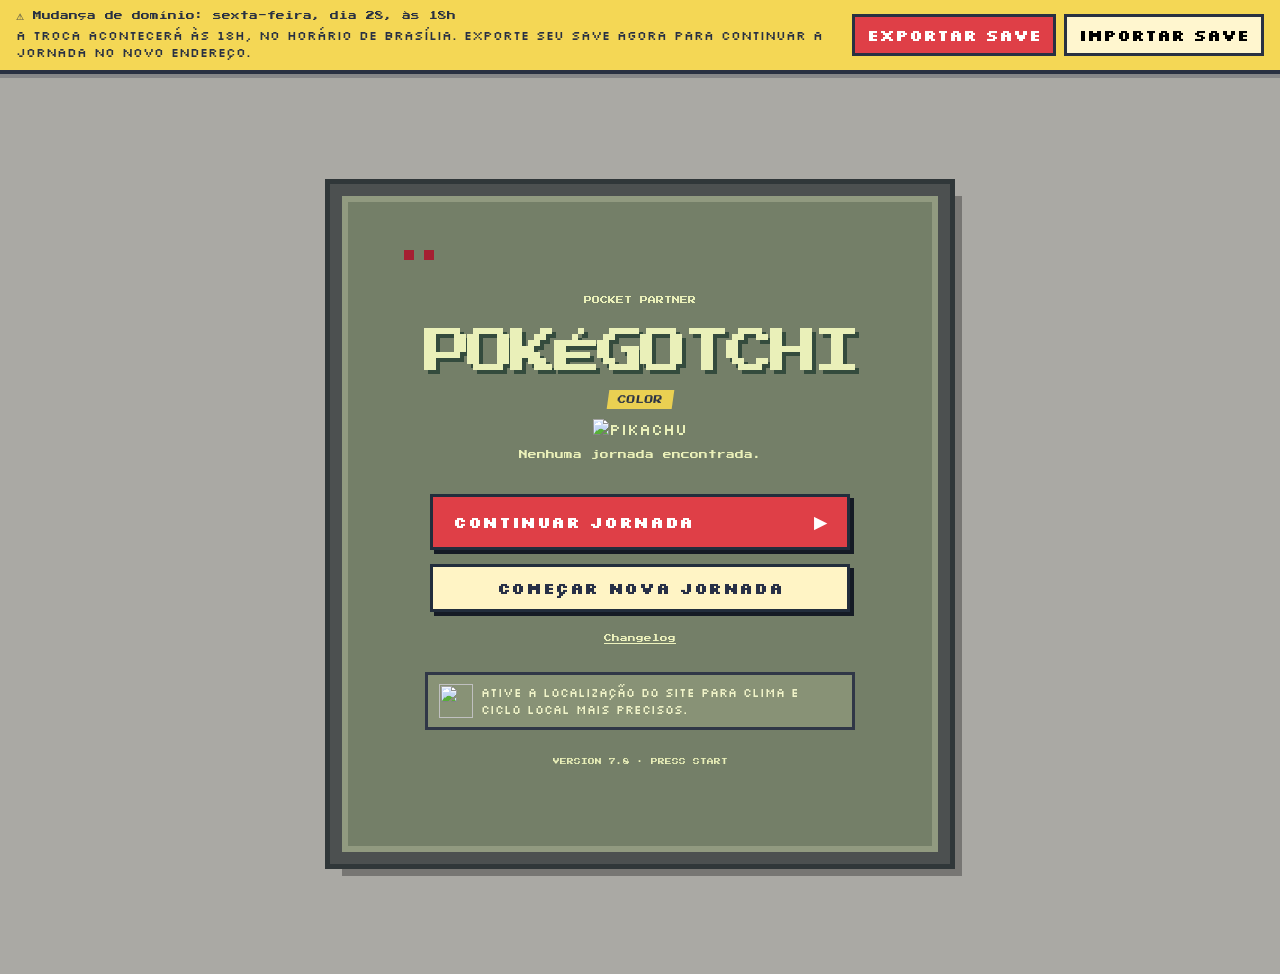
==== index.html @ 1f79f492 "fix: preservar formas regionais no breeding" ====
<!doctype html>
<html lang="pt-BR">
<head>
  <meta charset="UTF-8">
  <meta name="viewport" content="width=device-width, initial-scale=1.0">
  <meta name="theme-color" content="#ef5350">
  <meta name="description" content="Um bichinho virtual Pokémon com cuidados, batalhas, capturas e minigames.">
  <title>Pokégotchi — Seu Pokémon, sua aventura</title>
  <link rel="icon" href="favicon.png?v=6.0" type="image/png">
  <link rel="preconnect" href="https://raw.githubusercontent.com">
  <link rel="stylesheet" href="css/styles.css">
  <link rel="stylesheet" href="css/retro.css?v=7.6">
</head>
<body>
  <div id="toast" class="toast" role="status" aria-live="polite"></div>
  <aside id="save-migration-warning" class="save-migration-warning" role="alert">
    <div><strong>⚠ Mudança de domínio: sexta-feira, dia 28, às 18h</strong><span>A troca acontecerá às 18h, no horário de Brasília. Exporte seu save agora para continuar a jornada no novo endereço.</span></div>
    <div class="save-migration-actions"><button id="export-save">Exportar save</button><button id="import-save">Importar save</button></div>
    <input id="import-save-file" type="file" accept=".json,application/json" hidden>
  </aside>
  <div id="app">
    <section id="title-screen" class="title-screen">
      <div class="title-console">
        <div class="power-lights"><i></i><i></i></div>
        <div class="title-logo"><small>POCKET PARTNER</small><h1>POKÉGOTCHI</h1><span>COLOR</span></div>
        <img class="title-pokemon" src="https://raw.githubusercontent.com/PokeAPI/sprites/master/sprites/pokemon/versions/generation-v/black-white/animated/25.gif" alt="Pikachu">
        <p id="save-summary">Nenhuma jornada encontrada.</p>
        <div class="title-actions">
          <button id="continue-button" class="primary-button">Continuar jornada <span>▶</span></button>
          <button id="new-game-button" class="secondary-button">Começar nova jornada</button>
          <button id="changelog-button" class="title-link-button">Changelog</button>
        </div>
        <div class="location-notice"><img src="https://raw.githubusercontent.com/PokeAPI/sprites/master/sprites/items/town-map.png" alt=""> Ative a localização do site para clima e ciclo local mais precisos.</div>
        <small class="title-version">VERSION 7.8 · PRESS START</small>
      </div>
    </section>
    <section id="starter-screen" class="starter-screen hidden">
      <div class="starter-copy">
        <span class="eyebrow">POKÉGOTCHI VERSION 2.0</span>
        <h1>Uma nova aventura<br>vai começar!</h1>
        <p>Cuide, treine, explore e construa uma história que continua mesmo quando você sai.</p>
      </div>
      <div class="starter-panel">
        <div class="panel-heading"><div><small>PASSO 01</small><h2>Escolha seu Pokémon</h2></div><span id="starter-count">1 / 11</span></div>
        <div id="starter-grid" class="starter-grid"></div>
        <label class="name-field">Qual é o seu nome?<input id="trainer-name-input" maxlength="16" placeholder="Nome do treinador"></label>
        <label class="name-field">Como vamos chamar seu parceiro?<input id="nickname-input" maxlength="14" placeholder="Nome do parceiro"></label>
        <button id="start-button" class="primary-button" disabled>Começar nossa jornada <span>→</span></button>
      </div>
    </section>

    <main id="game-screen" class="game-screen hidden">
      <header class="topbar">
        <a class="brand" href="#home" aria-label="Pokégotchi"><span class="brand-ball"></span><strong>POKÉGOTCHI</strong><small>COLOR</small></a>
        <div class="top-resources"><span><img class="tiny-item" src="https://raw.githubusercontent.com/PokeAPI/sprites/master/sprites/items/coin-case.png" alt="PokéCoins"> <b id="coins-value">0</b></span><span><img class="tiny-item" src="https://raw.githubusercontent.com/PokeAPI/sprites/master/sprites/items/poke-ball.png" alt="Pokébolas"> <b id="balls-value">0</b></span><button id="help-button" class="icon-button" aria-label="Ajuda">?</button><button id="settings-button" class="icon-button" aria-label="Configurações">OPT</button></div>
      </header>
      <div class="layout">
        <nav class="sidebar" aria-label="Principal">
          <section class="nav-group" aria-label="Cuidados"><b>Cuidados</b><div>
            <button class="nav-item active" data-view="home"><span class="nav-sprite"></span><em>Casa</em></button>
            <button class="nav-item" data-view="rooms"><span class="nav-sprite"></span><em>Quartos</em></button>
            <button class="nav-item" data-view="furniture"><span class="nav-sprite"></span><em>Móveis</em></button>
            <button class="nav-item" data-view="inventory"><span class="nav-sprite"></span><em>Mochila</em></button>
            <button class="nav-item" data-view="yard"><span class="nav-sprite"></span><em>Quintal</em><i id="spawn-dot"></i></button>
            <button class="nav-item" data-view="breeding"><span class="nav-sprite"></span><em>Breeding</em></button>
          </div></section>
          <section class="nav-group" aria-label="Atividades"><b>Atividades</b><div>
            <button class="nav-item" data-view="battle"><span class="nav-sprite"></span><em>Batalhar</em></button>
            <button class="nav-item" data-view="games"><span class="nav-sprite"></span><em>Jogos</em></button>
            <button class="nav-item" data-view="events"><span class="nav-sprite"></span><em>Eventos</em><i id="event-dot"></i></button>
            <button class="nav-item" data-view="missions"><span class="nav-sprite"></span><em>Missões</em></button>
          </div></section>
          <section class="nav-group" aria-label="Serviços"><b>Serviços</b><div>
            <button class="nav-item" data-view="shop"><span class="nav-sprite"></span><em>PokéMart</em></button>
            <button class="nav-item" data-view="codes"><span class="nav-sprite"></span><em>Códigos</em></button>
          </div></section>
          <section class="nav-group" aria-label="Treinador"><b>Treinador</b><div>
            <button class="nav-item" data-view="status"><span class="nav-sprite"></span><em>IV Status</em></button>
            <button class="nav-item" data-view="dex"><span class="nav-sprite"></span><em>Pokédex</em></button>
            <button class="nav-item" data-view="profile"><span class="nav-sprite"></span><em>Perfil</em></button>
          </div></section>
        </nav>
        <section id="view-container" class="view-container"></section>
      </div>
    </main>
  </div>

  <dialog id="modal" class="modal"><button id="modal-close" class="modal-close" aria-label="Fechar">×</button><div id="modal-content"></div></dialog>
  <script type="module" src="js/app.js?v=7.8"></script>
</body>
</html>
---- css/styles.css ----
@import url('https://fonts.googleapis.com/css2?family=DM+Sans:wght@400;500;600;700;800&family=Fredoka:wght@600;700&display=swap');
:root{--red:#ef5350;--red-dark:#d83d42;--navy:#17243b;--ink:#25334a;--muted:#728096;--cream:#fffaf0;--card:#fff;--line:#e7e9ed;--yellow:#ffc84a;--green:#55b985;--blue:#5b95db;--shadow:0 18px 50px rgba(32,44,62,.11)}*{box-sizing:border-box}body{margin:0;color:var(--ink);font-family:'DM Sans',sans-serif;background:#f3f1ec;min-height:100vh}button,input{font:inherit}button{cursor:pointer}.hidden{display:none!important}.toast{position:fixed;left:50%;top:20px;transform:translate(-50%,-80px);z-index:99;background:var(--navy);color:white;padding:12px 20px;border-radius:12px;box-shadow:var(--shadow);transition:.25s}.toast.show{transform:translate(-50%,0)}
.starter-screen{min-height:100vh;display:grid;grid-template-columns:.75fr 1.25fr;background:radial-gradient(circle at 18% 18%,#fff3ce 0 12%,transparent 13%),linear-gradient(135deg,#ef5350 0 42%,#f8f5ee 42%)}.starter-copy{color:#fff;padding:9vw 5vw;align-self:center}.eyebrow{font-weight:800;font-size:.72rem;letter-spacing:.14em}.starter-copy h1{font:700 clamp(2.6rem,5vw,5.8rem)/.92 Fredoka;margin:28px 0}.starter-copy p{font-size:1.1rem;max-width:420px;line-height:1.6}.starter-panel{margin:auto;padding:44px;width:min(820px,88%);background:rgba(255,255,255,.94);border-radius:30px;box-shadow:var(--shadow)}.panel-heading{display:flex;justify-content:space-between;align-items:flex-end}.panel-heading small{color:var(--red);font-weight:800}.panel-heading h2{font:700 1.8rem Fredoka;margin:5px 0 20px}.panel-heading span{color:var(--muted)}.starter-grid{display:grid;grid-template-columns:repeat(4,1fr);gap:12px;max-height:410px;overflow:auto;padding:4px}.starter-card{border:2px solid transparent;background:#f6f4ef;border-radius:16px;padding:12px 5px 8px;color:var(--ink);transition:.18s}.starter-card:hover{transform:translateY(-3px)}.starter-card.selected{border-color:var(--red);background:#fff3f0}.starter-card img{width:84px;height:84px;image-rendering:pixelated}.starter-card b{display:block;font-size:.78rem}.name-field{display:block;margin:20px 0 12px;font-size:.8rem;font-weight:800}.name-field input{display:block;width:100%;margin-top:7px;padding:13px;border:1px solid var(--line);border-radius:10px;outline:none}.name-field input:focus{border-color:var(--red)}.primary-button{border:0;border-radius:12px;background:var(--red);color:#fff;padding:15px 20px;font-weight:800;width:100%;display:flex;justify-content:space-between}.primary-button:disabled{opacity:.45;cursor:not-allowed}
.topbar{height:72px;background:white;border-bottom:1px solid var(--line);display:flex;align-items:center;justify-content:space-between;padding:0 26px;position:sticky;top:0;z-index:10}.brand{display:flex;align-items:center;gap:11px;color:var(--navy);text-decoration:none;letter-spacing:.06em}.brand-ball{width:27px;height:27px;border:7px solid var(--red);border-radius:50%;position:relative}.brand-ball:after{content:'';position:absolute;inset:3px;background:var(--navy);border-radius:50%}.top-resources{display:flex;align-items:center;gap:20px}.top-resources span{background:#f5f4ef;padding:8px 12px;border-radius:10px}.top-resources span:first-child{color:#d39100}.icon-button{border:0;background:transparent;font-size:1.1rem}.layout{display:grid;grid-template-columns:92px 1fr;min-height:calc(100vh - 72px)}.sidebar{background:var(--navy);padding:18px 12px;display:flex;flex-direction:column;gap:7px}.nav-item{position:relative;border:0;border-radius:13px;background:transparent;color:#9aa7ba;padding:10px 4px;display:flex;flex-direction:column;align-items:center;gap:4px}.nav-item span{font-size:1.25rem}.nav-item em{font-style:normal;font-size:.66rem;font-weight:700}.nav-item.active{background:rgba(255,255,255,.12);color:white}.nav-item i{position:absolute;width:8px;height:8px;background:var(--red);border-radius:50%;top:8px;right:17px;display:none}.nav-item i.show{display:block}.view-container{padding:32px;max-width:1420px;width:100%;margin:auto}.view-title{display:flex;align-items:end;justify-content:space-between;margin-bottom:22px}.view-title h1{font:700 2rem Fredoka;margin:0}.view-title p{margin:5px 0;color:var(--muted)}
.home-grid{display:grid;grid-template-columns:minmax(420px,1.3fr) minmax(300px,.7fr);gap:22px}.room{min-height:540px;border-radius:28px;position:relative;overflow:hidden;background:linear-gradient(#b9dded 0 63%,#ddbd88 63%);box-shadow:var(--shadow)}.room.night{background:linear-gradient(#23395d 0 63%,#7e6c62 63%)}.room:before{content:'';position:absolute;left:0;right:0;top:63%;height:4px;background:#b99462}.window{position:absolute;right:42px;top:42px;width:150px;height:120px;border:12px solid #fff;border-radius:75px 75px 8px 8px;background:linear-gradient(#72b7e4,#e7f5ff)}.night .window{background:linear-gradient(#132b51,#7b89ad)}.weather-badge{position:absolute;top:18px;left:18px;background:rgba(255,255,255,.86);padding:9px 13px;border-radius:12px;font-size:.78rem;font-weight:700}.pet-stage{position:absolute;inset:24% 10% 16%;display:flex;justify-content:center;align-items:center;flex-direction:column}.pet-sprite{width:230px;height:230px;object-fit:contain;image-rendering:pixelated;filter:drop-shadow(0 18px 9px rgba(25,40,45,.18));animation:bob 2.6s ease-in-out infinite}.pet-shadow{width:160px;height:25px;border-radius:50%;background:rgba(48,52,48,.18);margin-top:-25px}.pet-bubble{position:absolute;top:5%;background:#fff;padding:10px 15px;border-radius:14px;box-shadow:var(--shadow);font-size:.84rem}.room-actions{position:absolute;bottom:18px;left:18px;right:18px;display:grid;grid-template-columns:repeat(4,1fr);gap:8px}.action-button{border:0;background:rgba(255,255,255,.9);border-radius:13px;padding:10px 5px;font-size:.72rem;font-weight:700;color:var(--ink)}.action-button span{display:block;font-size:1.2rem;margin-bottom:3px}.side-stack{display:flex;flex-direction:column;gap:18px}.profile-card,.panel,.game-card,.shop-card,.battle-card{background:var(--card);border:1px solid var(--line);border-radius:20px;padding:20px;box-shadow:0 8px 25px rgba(32,44,62,.05)}.pet-id{display:flex;align-items:center;justify-content:space-between}.pet-id h2{font:700 1.5rem Fredoka;margin:0}.level-pill{background:#ffe8e5;color:var(--red-dark);border-radius:20px;padding:7px 11px;font-weight:800;font-size:.75rem}.xp-track,.stat-track{height:8px;background:#edf0f2;border-radius:10px;overflow:hidden}.xp-fill,.stat-fill{height:100%;background:var(--red);border-radius:10px;transition:.4s}.stats{display:grid;gap:13px;margin-top:18px}.stat-row{display:grid;grid-template-columns:25px 78px 1fr 28px;align-items:center;font-size:.72rem;gap:6px}.stat-row b{text-align:right}.daily-note{background:var(--navy);color:#fff;border-radius:20px;padding:20px}.daily-note h3{margin:0 0 8px;font:700 1.2rem Fredoka}.daily-note p{font-size:.8rem;color:#bdc7d5}.daily-note button{border:0;background:var(--yellow);padding:9px 13px;border-radius:9px;font-weight:800}.cards-grid{display:grid;grid-template-columns:repeat(3,1fr);gap:18px}.game-card{min-height:230px;display:flex;flex-direction:column}.game-icon{font-size:2rem;width:58px;height:58px;border-radius:16px;background:#fff2d5;display:grid;place-items:center}.game-card h3{margin:16px 0 7px}.game-card p{color:var(--muted);font-size:.85rem;line-height:1.5;flex:1}.secondary-button{border:0;border-radius:10px;background:var(--navy);color:white;padding:11px 15px;font-weight:700}.yard-scene{background:linear-gradient(#b5dff2 0 55%,#77bc66 55%);border-radius:26px;min-height:430px;position:relative;overflow:hidden;padding:22px}.wild-card{position:absolute;inset:80px 20px 20px;display:flex;align-items:center;justify-content:center;flex-direction:column}.wild-card img{width:210px;height:210px;image-rendering:pixelated}.capture-ring{border:4px dashed rgba(255,255,255,.8);width:260px;height:260px;position:absolute;border-radius:50%;animation:spin 8s linear infinite}.shop-layout{display:grid;grid-template-columns:1fr 280px;gap:20px}.shop-grid{display:grid;grid-template-columns:repeat(3,1fr);gap:14px}.shop-card h3{margin:8px 0}.shop-card p{font-size:.75rem;color:var(--muted);min-height:35px}.shop-card .price{display:flex;justify-content:space-between;align-items:center}.shop-card button{border:0;background:#ffe8e5;color:var(--red-dark);border-radius:8px;padding:8px 10px;font-weight:800}.inventory-list{display:grid;gap:8px}.inventory-item{display:flex;justify-content:space-between;padding:9px;background:#f5f4ef;border-radius:9px;font-size:.78rem}.dex-grid{display:grid;grid-template-columns:repeat(5,1fr);gap:12px}.dex-card{text-align:center;background:#fff;border:1px solid var(--line);border-radius:16px;padding:11px}.dex-card img{width:90px;height:90px;image-rendering:pixelated}.dex-card.unknown img{filter:brightness(0);opacity:.17}.dex-card b{display:block;font-size:.75rem}.battle-arena{min-height:380px;background:linear-gradient(#cde5ef 0 60%,#93bc7c 60%);border-radius:24px;display:grid;grid-template-columns:1fr 1fr;align-items:center;text-align:center}.fighter img{width:180px;height:180px;image-rendering:pixelated}.hp{width:180px;margin:auto}.hp .stat-track{background:#fff}.hp .stat-fill{background:var(--green)}.battle-log{background:#fff;border-radius:15px;padding:14px;margin-top:15px;min-height:70px}.modal{border:0;border-radius:22px;padding:30px;max-width:min(680px,92vw);width:100%;box-shadow:var(--shadow)}.modal::backdrop{background:rgba(20,31,48,.68);backdrop-filter:blur(4px)}.modal-close{position:absolute;right:12px;top:8px;border:0;background:none;font-size:1.7rem}.game-area{text-align:center}.game-board{position:relative;height:340px;background:#eef7e8;border-radius:15px;overflow:hidden;margin:15px 0}.falling{position:absolute;font-size:2.3rem;user-select:none}.basket{position:absolute;bottom:8px;font-size:3rem}.memory-grid{display:grid;grid-template-columns:repeat(4,1fr);gap:8px}.memory-card{height:84px;border:0;border-radius:10px;background:var(--navy);font-size:0}.memory-card.flipped{background:#f4f1e8;font-size:2rem}.timing-track{height:38px;background:#e9ebef;border-radius:12px;position:relative;margin:40px 0}.sweet-zone{position:absolute;left:42%;width:16%;height:100%;background:#8cdb9c}.timing-marker{position:absolute;width:12px;height:52px;top:-7px;background:var(--red);border-radius:8px}.settings-list{display:grid;gap:12px}.danger-button{border:1px solid var(--red);color:var(--red);background:white;padding:10px;border-radius:10px}@keyframes bob{50%{transform:translateY(-9px)}}@keyframes spin{to{transform:rotate(360deg)}}
@media(max-width:900px){.starter-screen{display:block;background:linear-gradient(#ef5350 0 230px,#f8f5ee 230px)}.starter-copy{padding:45px 25px 20px}.starter-copy h1{font-size:2.8rem;margin:15px 0}.starter-copy p{display:none}.starter-panel{margin:10px auto 30px;padding:25px;width:92%}.starter-grid{grid-template-columns:repeat(3,1fr)}.layout{grid-template-columns:1fr}.sidebar{position:fixed;z-index:20;bottom:0;left:0;right:0;flex-direction:row;justify-content:space-around;padding:7px;background:var(--navy)}.nav-item{width:16%;padding:7px 2px}.view-container{padding:20px 16px 90px}.home-grid,.shop-layout{grid-template-columns:1fr}.room{min-height:480px}.cards-grid,.shop-grid{grid-template-columns:1fr}.dex-grid{grid-template-columns:repeat(3,1fr)}}@media(max-width:500px){.topbar{padding:0 15px}.top-resources{gap:7px}.top-resources span{padding:6px 8px}.starter-card img{width:65px;height:65px}.home-grid{display:block}.side-stack{margin-top:16px}.room-actions{grid-template-columns:repeat(2,1fr)}.dex-grid{grid-template-columns:repeat(2,1fr)}.battle-arena{min-height:480px;grid-template-columns:1fr}.fighter img{width:130px;height:130px}}
---- css/retro.css ----
@import url('https://fonts.googleapis.com/css2?family=Press+Start+2P&family=Silkscreen:wght@400;700&display=swap');
:root{--red:#df3f47;--red-dark:#9e2934;--navy:#252d42;--ink:#20283b;--muted:#5f6778;--cream:#f7e7b7;--card:#fff8d8;--line:#292f3d;--yellow:#f6c945;--green:#62a84c;--blue:#3e80b6;--shadow:6px 6px 0 rgba(31,37,52,.24)}
*{border-radius:0!important}body{font-family:'Pixelify Sans',monospace;background-color:#253044;background-image:linear-gradient(45deg,#2c3850 25%,transparent 25%),linear-gradient(-45deg,#2c3850 25%,transparent 25%),linear-gradient(45deg,transparent 75%,#2c3850 75%),linear-gradient(-45deg,transparent 75%,#2c3850 75%);background-size:32px 32px;background-position:0 0,0 16px,16px -16px,-16px 0;image-rendering:pixelated}button,input{font-family:inherit}.toast{font:400 .58rem 'Press Start 2P';border:3px solid #fff;outline:3px solid var(--navy);box-shadow:6px 6px 0 #111;padding:14px 18px}
.starter-screen{min-height:100vh;background:#aaa9a4;padding:38px;grid-template-columns:.68fr 1.32fr;position:relative}.starter-screen:before{content:'DOT MATRIX WITH STEREO SOUND';position:absolute;bottom:14px;left:35px;color:#30304d;font:400 .52rem 'Press Start 2P';letter-spacing:.1em}.starter-copy{background:#6d7961;border:10px solid #4c5050;outline:4px solid #333b3c;padding:6vw 4vw;color:#e9f0bd;box-shadow:inset 0 0 0 5px #879176,8px 8px 0 rgba(0,0,0,.25)}.starter-copy:before{content:'';display:block;width:10px;height:10px;background:#a3192c;box-shadow:18px 0 #a3192c;margin-bottom:22px}.eyebrow{font:400 .52rem 'Press Start 2P';color:#e4edb1}.starter-copy h1{font:700 clamp(2.1rem,4.5vw,4.2rem)/1 'Pixelify Sans';text-shadow:4px 4px 0 #344c40;margin:25px 0}.starter-copy p{font-size:1.25rem}.starter-panel{border:5px solid var(--line);outline:5px solid #dedbd0;background:#fff5cf;padding:30px;box-shadow:10px 10px 0 #60615f}.panel-heading h2,.view-title h1,.pet-id h2{font-family:'Press Start 2P';line-height:1.45}.panel-heading h2{font-size:1rem}.panel-heading small,.panel-heading span{font:400 .47rem 'Press Start 2P'}.starter-grid{gap:9px}.starter-card{border:3px solid #303747;background:#d9e0b1;box-shadow:inset -4px -4px 0 #9baa73;padding:9px}.starter-card:hover{transform:translate(-2px,-2px);box-shadow:4px 4px 0 #303747}.starter-card.selected{border-color:#9e2934;background:#f2cf75;box-shadow:inset 0 0 0 3px #fff,4px 4px 0 #9e2934}.starter-card img{width:72px;height:72px;object-fit:contain}.starter-card b{font:400 .42rem/1.5 'Press Start 2P'}.name-field input{border:3px solid var(--line);background:#fffef1}.primary-button,.secondary-button{border:3px solid #222d3c;box-shadow:4px 4px 0 #151b25;text-transform:uppercase;letter-spacing:.04em}.primary-button:active,.secondary-button:active,.shop-card button:active{transform:translate(3px,3px);box-shadow:1px 1px 0 #151b25}
.topbar{height:70px;background:#df3f47;border:0;border-bottom:6px solid #962c38;color:#fff}.brand{color:#fff;text-shadow:2px 2px 0 #812832}.brand strong{font:400 .8rem 'Press Start 2P'}.brand small{font:bold .6rem 'Pixelify Sans';background:#f3cf49;color:#2c3449;padding:2px 4px;transform:skew(-8deg)}.brand-ball{border-color:#fff;background:#fff}.brand-ball:after{background:#2b3040}.top-resources span{border:3px solid #882631;background:#fff4d1;color:#273047!important;box-shadow:3px 3px 0 #83242f;font:400 .52rem 'Press Start 2P'}.icon-button{color:#fff}.layout{grid-template-columns:112px 1fr}.sidebar{background:#30384f;border-right:5px solid #151c2d;padding:12px 8px;gap:8px}.nav-item{color:#c3cad8;border:3px solid transparent;padding:11px 4px}.nav-item span{font-size:1.5rem}.nav-item em{font:400 .39rem 'Press Start 2P'}.nav-item.active{background:#f5d45a;color:#262e42;border-color:#fff0a9;outline:3px solid #1b2131;box-shadow:4px 4px 0 #151927}.view-container{background-color:#f2ddb2;background-image:linear-gradient(rgba(100,73,44,.07) 2px,transparent 2px),linear-gradient(90deg,rgba(100,73,44,.07) 2px,transparent 2px);background-size:24px 24px;min-height:calc(100vh - 70px);max-width:none;padding:30px 36px}.view-title{border-bottom:4px double #2c3447;padding-bottom:13px}.view-title h1{font-size:1.2rem;text-transform:uppercase}.view-title p{font-size:1rem;color:#3f4655}.view-title>span,.view-title>b{font:400 .48rem 'Press Start 2P'}
.room{border:8px solid #383d45;outline:4px solid #a8a59a;background:linear-gradient(rgba(255,255,255,.05) 50%,transparent 50%),linear-gradient(90deg,rgba(255,255,255,.05) 50%,transparent 50%),linear-gradient(#77a9aa 0 63%,#b68b57 63%);background-size:16px 16px,16px 16px,100% 100%;box-shadow:var(--shadow)}.room.night{background:linear-gradient(rgba(255,255,255,.03) 50%,transparent 50%),linear-gradient(90deg,rgba(255,255,255,.03) 50%,transparent 50%),linear-gradient(#35465c 0 63%,#786348 63%);background-size:16px 16px,16px 16px,100% 100%}.window{border:8px solid #ede1bd;outline:4px solid #343a43;box-shadow:inset 0 0 0 3px #56829e}.weather-badge{border:3px solid var(--line);box-shadow:3px 3px 0 rgba(0,0,0,.3);background:#fff5c9}.pet-sprite{width:180px;height:180px;image-rendering:pixelated;filter:drop-shadow(8px 8px 0 rgba(30,40,35,.2));object-fit:contain}.pet-bubble{border:3px solid var(--line);box-shadow:4px 4px 0 rgba(0,0,0,.25);background:#fffce2}.pet-bubble:after{content:'';position:absolute;bottom:-11px;left:30px;border:5px solid transparent;border-top-color:var(--line)}.action-button{border:3px solid #293142;background:#fff4c4;box-shadow:3px 3px 0 #293142;font:400 .4rem 'Press Start 2P'}.action-button:hover{background:#f4d755}.profile-card,.panel,.game-card,.shop-card,.battle-card{border:4px solid var(--line);background:#fff6cf;box-shadow:var(--shadow)}.profile-card:before{content:'POKéMON DATA';display:block;background:#343c52;color:#fff;margin:-20px -20px 17px;padding:9px 12px;font:400 .46rem 'Press Start 2P'}.level-pill{border:2px solid var(--red-dark);background:#efcc65}.xp-track,.stat-track{height:11px;border:2px solid #293142;background:#e6e0bd}.xp-fill,.stat-fill{background-image:linear-gradient(rgba(255,255,255,.2) 50%,transparent 50%);background-size:100% 4px}.daily-note{border:4px solid #191f2e;box-shadow:var(--shadow);background:#35415c}.daily-note h3,.game-card h3,.shop-card h3,.battle-card h2,.panel h3{font:400 .6rem/1.6 'Press Start 2P'}.daily-note button{border:3px solid #161d2b;box-shadow:3px 3px 0 #111829}.game-icon{border:3px solid #2b3347;background:#efcf5b}.game-card:hover,.shop-card:hover{transform:translate(-3px,-3px);box-shadow:9px 9px 0 rgba(31,37,52,.3)}.secondary-button{background:#3b79a9}.yard-scene,.battle-arena{border:8px solid #363c45;outline:4px solid #aaa79d;background:linear-gradient(rgba(255,255,255,.08) 50%,transparent 50%),linear-gradient(90deg,rgba(255,255,255,.08) 50%,transparent 50%),linear-gradient(#83b7bd 0 55%,#6a9e4d 55%);background-size:18px 18px,18px 18px,100% 100%}.wild-card img,.fighter img,.dex-card img{image-rendering:pixelated;object-fit:contain}.wild-card img{width:150px;height:150px}.capture-ring{border-style:dotted}.shop-card button{border:2px solid #72252c;background:#e3494f;color:#fff;box-shadow:3px 3px 0 #72252c}.inventory-item{border:2px solid #343b49;background:#dce2b0}.dex-card{border:3px solid var(--line);background:#e0e5b6;box-shadow:3px 3px 0 #777f62}.dex-card img{width:72px;height:72px}.battle-log{border:4px solid var(--line);box-shadow:var(--shadow);background:#fffce6;font-size:1.1rem}.modal{border:6px solid #282f40;outline:5px solid #e8d69f;background:#fff2c5;box-shadow:10px 10px 0 rgba(0,0,0,.5)}.modal h2{font:400 .85rem 'Press Start 2P'}.game-board{border:4px solid #2d3545;background:#c6d78b}.memory-card{border:3px solid #1f2635;background:#3b475e;box-shadow:3px 3px 0 #111}.memory-card.flipped{background:#f5d657}.timing-track{border:4px solid #252d3e}.sweet-zone{background:#72a852}
@media(max-width:900px){.starter-screen{background:#aaa9a4;padding:20px}.starter-copy{padding:28px 22px}.starter-copy h1{font-size:2.4rem}.layout{grid-template-columns:1fr}.sidebar{border-right:0;border-top:5px solid #151c2d}.view-container{padding:20px 16px 96px}.nav-item{width:16%}.topbar{border-bottom-width:5px}.home-grid{grid-template-columns:1fr}.room{min-height:480px}}
@media(max-width:500px){.starter-screen{padding:12px 12px 40px}.starter-copy{border-width:6px}.starter-panel{width:100%;padding:18px;border-width:4px}.starter-grid{grid-template-columns:repeat(3,1fr)}.starter-card img{width:52px;height:52px}.brand strong{font-size:.58rem}.brand small{display:none}.top-resources span{font-size:.42rem}.view-title h1{font-size:.8rem}.view-title>span{display:none}.pet-sprite{width:140px;height:140px}.room-actions{gap:5px}.action-button{font-size:.33rem}.nav-item em{font-size:.31rem}.profile-card:before{font-size:.39rem}}

.tiny-item{width:24px;height:24px;object-fit:contain;image-rendering:pixelated;vertical-align:middle}.item-pixel{width:42px;height:42px;object-fit:contain;image-rendering:pixelated}.action-button .item-pixel{display:block;margin:0 auto 3px;width:32px;height:32px}.game-icon .item-pixel{width:46px;height:46px}.shop-card>.item-pixel,.battle-card>.item-pixel{width:56px;height:56px}.sleeping{animation:bob 4s ease-in-out infinite;filter:grayscale(.35) drop-shadow(8px 8px 0 rgba(30,40,35,.2))}.sleep-note,.warning-box{margin-top:14px;padding:10px;border:3px solid #293142;background:#dce5ad;font-size:.82rem}.pixel-label{font:400 .42rem 'Press Start 2P'}.weather-mark{display:inline-block;font:400 .48rem 'Press Start 2P';padding:3px;background:#e5cb55;color:#253044}.picker-grid{display:grid;grid-template-columns:repeat(3,1fr);gap:10px}.pick-item{border:3px solid #293142;background:#e1e8b8;padding:12px;box-shadow:3px 3px 0 #293142}.pick-item>*{display:block;margin:auto}.pick-item b{font-size:.8rem}.inventory-grid{display:grid;grid-template-columns:repeat(3,1fr);gap:14px}.inventory-card{display:grid;grid-template-columns:55px 1fr auto;align-items:center;gap:12px;border:4px solid #293142;background:#fff6cf;padding:14px;box-shadow:var(--shadow)}.inventory-card h3{margin:0;font:400 .55rem/1.4 'Press Start 2P'}.inventory-card p{margin:4px 0}.encounter-grid{display:grid;grid-template-columns:repeat(4,1fr);gap:14px}.encounter-card,.box-mon{border:4px solid #293142;background:#dce5ad;padding:12px;box-shadow:4px 4px 0 #293142}.encounter-card img,.box-mon img{width:96px;height:96px;image-rendering:pixelated}.encounter-card>*{display:block;margin:auto}.capture-layout{display:grid;grid-template-columns:1fr 330px;gap:22px}.capture-tools{display:flex;flex-direction:column;gap:14px}.tool-row{display:grid;grid-template-columns:repeat(3,1fr);gap:7px}.tool-row button{border:3px solid #293142;background:#e1e8b8;padding:8px}.tool-row button>*{display:block;margin:auto}.empty-yard{width:70px!important;height:70px!important}.rooms-grid{display:grid;grid-template-columns:repeat(3,1fr);gap:15px}.poke-room,.empty-room{min-height:210px;border:5px solid #293142;background:linear-gradient(#8db5b2 0 65%,#b98d55 65%);box-shadow:var(--shadow);text-align:center;padding:10px}.poke-room.primary-room{outline:5px solid #e3bf3f}.poke-room>button:first-child{border:0;background:transparent;width:100%}.poke-room img{display:block;width:110px;height:110px;margin:auto;image-rendering:pixelated}.poke-room span,.poke-room b,.poke-room small{display:block}.to-box{border:2px solid #293142;background:#fff6cf}.empty-room{display:grid;place-items:center;font:400 .55rem 'Press Start 2P';opacity:.6}.section-label{margin-top:28px;font:400 .7rem 'Press Start 2P'}.box-grid{display:grid;grid-template-columns:repeat(6,1fr);gap:10px}.box-mon>*{display:block;margin:auto}.box-mon img{width:72px;height:72px}.move-picker{display:grid;grid-template-columns:1fr 1fr;gap:8px;margin:15px 0}.move-picker label{border:3px solid #293142;background:#e1e8b8;padding:10px}.move-picker label>*{display:block}.move-buttons{display:grid;grid-template-columns:repeat(2,1fr);gap:10px;margin:14px 0}.move-button{border:4px solid #293142;background:#ddd29e;padding:13px;box-shadow:4px 4px 0 #293142}.move-button>*{display:block}.type-fire{background:#e88755}.type-water{background:#70a6d2}.type-grass{background:#82b65d}.type-electric{background:#ebce55}.type-ghost{background:#8673a6}.type-fairy{background:#e39bb4}.type-dragon{background:#8068bd}.type-ice{background:#8dced2}.type-dark{background:#716863}.type-fighting{background:#c26055}.memory-card img{display:none;width:48px;height:48px;image-rendering:pixelated}.memory-card.flipped img{display:inline}.basket{width:52px;height:52px;object-fit:contain;image-rendering:pixelated}.falling.item-pixel{width:40px;height:40px}.timing-marker{width:42px;height:42px;object-fit:contain;image-rendering:pixelated;background:transparent}.nav-item{min-height:60px}.sidebar{overflow-y:auto}
@media(max-width:900px){.inventory-grid,.rooms-grid{grid-template-columns:repeat(2,1fr)}.encounter-grid{grid-template-columns:repeat(3,1fr)}.capture-layout{grid-template-columns:1fr}.box-grid{grid-template-columns:repeat(4,1fr)}.sidebar{overflow-x:auto;overflow-y:hidden}.nav-item{min-width:68px}}
@media(max-width:500px){.inventory-grid,.rooms-grid{grid-template-columns:1fr}.encounter-grid{grid-template-columns:repeat(2,1fr)}.box-grid{grid-template-columns:repeat(3,1fr)}.picker-grid{grid-template-columns:repeat(2,1fr)}.move-picker{grid-template-columns:1fr}.move-buttons{grid-template-columns:1fr}}

.title-screen{min-height:100vh;display:grid;place-items:center;padding:24px;background:#aaa9a4}.title-console{position:relative;width:min(620px,94vw);min-height:680px;padding:54px 62px 40px;text-align:center;background:#747f68;border:12px solid #4c5050;outline:5px solid #303739;box-shadow:inset 0 0 0 6px #919a80,12px 12px 0 rgba(0,0,0,.3);color:#eaf0b9}.power-lights{display:flex;gap:10px}.power-lights i{width:10px;height:10px;background:#a51f32}.title-logo{width:100%;max-width:100%;margin:28px auto 10px;overflow:hidden}.title-logo small{font:400 .5rem 'Press Start 2P'}.title-logo h1{display:block;width:100%;margin:16px auto 6px;font:400 clamp(1.75rem,4vw,3rem)/1.2 'Press Start 2P';letter-spacing:-.1em;white-space:nowrap;text-align:center;text-shadow:4px 4px 0 #344b3d}.title-logo span{display:inline-block;background:#ead052;color:#2b3345;padding:5px 10px;font:400 .55rem 'Press Start 2P';transform:skew(-8deg)}.title-pokemon{width:180px;height:180px;object-fit:contain;image-rendering:pixelated}.title-console>p{min-height:24px;font:400 .55rem/1.6 'Press Start 2P'}.title-actions{display:grid;gap:14px;margin:22px auto;width:min(420px,100%)}.title-actions .secondary-button{width:100%;background:#fff4c5;color:#273047}.title-version{display:block;margin-top:28px;font:400 .42rem 'Press Start 2P'}.capture-success{text-align:center}.capture-success>img{width:150px;height:150px;image-rendering:pixelated}.capture-success h2{line-height:1.5}.primary-button:disabled{filter:grayscale(1);opacity:.45}
@media(max-width:500px){.title-console{min-height:620px;padding:38px 24px}.title-pokemon{width:140px;height:140px}.title-logo h1{font-size:clamp(1.45rem,7vw,2rem);text-shadow:3px 3px 0 #344b3d}}

.title-link-button{border:0;background:transparent;color:#edf2bd;text-decoration:underline;font:400 .48rem 'Press Start 2P';padding:8px}.location-notice{display:flex;align-items:center;gap:8px;border:3px solid #303747;background:rgba(238,243,190,.16);padding:9px 11px;font-size:.78rem;line-height:1.35;text-align:left}.location-notice img{width:34px;height:34px;object-fit:contain;image-rendering:pixelated;flex:0 0 auto}.title-console>.location-notice{width:min(430px,100%);margin:12px auto 0;color:#f0f3c8}.shop-filters{display:flex;gap:8px;flex-wrap:wrap;margin:0 0 20px}.shop-filters button{border:3px solid #293142;background:#fff6cf;padding:9px 13px;box-shadow:3px 3px 0 #293142;font:400 .45rem 'Press Start 2P'}.shop-filters button.active{background:#e3494f;color:#fff}.changelog{display:grid;gap:12px;margin-top:18px}.changelog section{border:3px solid #293142;background:#e1e8b8;padding:13px;box-shadow:3px 3px 0 #293142}.changelog b{font:400 .54rem/1.5 'Press Start 2P'}.changelog p{margin:7px 0 0;line-height:1.45}.shop-grid{align-items:stretch}.shop-card{display:flex;flex-direction:column}.shop-card .price{margin-top:auto}

body,button,input{font-family:'Silkscreen',monospace}.brand small{font-family:'Silkscreen',monospace}.stat-row b,.view-title>span,.view-title>b,.top-resources b,.capture-feedback b{font-family:Consolas,'Courier New',monospace;font-variant-numeric:tabular-nums}
.room{background:#77a9aa url('../assets/backgrounds/room-day.png') center/cover no-repeat!important}.room.night{background-image:url('../assets/backgrounds/room-night.png')!important}.room:before{display:none}.weather-badge,.pet-stage,.room-actions{z-index:3}.furniture-layer{position:absolute;inset:0;z-index:2;pointer-events:none}.furniture-sprite{position:absolute;width:86px;height:86px;object-fit:contain;image-rendering:pixelated;bottom:76px;left:calc(3% + (var(--slot) * 10%));filter:drop-shadow(3px 4px 0 rgba(23,31,40,.25))}.furniture-soft-bed{width:145px;height:115px;left:3%;bottom:68px}.furniture-training-poster{width:72px;height:72px;left:42%;top:42px}.furniture-trophy-shelf{width:110px;height:90px;left:62%;top:38px}.furniture-study-lamp{height:115px}.furniture-berry-planter{width:120px}.furniture-treadmill{width:130px}.furniture-training-screen{width:100px}.furniture-music-player{width:75px;height:75px}
.yard-scene{background:#78aa57 url('../assets/backgrounds/yard.png') center/cover no-repeat!important}.capture-scene{padding-bottom:95px}.capture-ring{display:grid;place-items:start center;color:#fff;text-shadow:2px 2px #20283b;border-width:7px;z-index:0}.capture-ring span{margin-top:-30px;background:#252d42;padding:5px 9px;border:3px solid #fff}.capture-ring.easy{border-color:#55bd62}.capture-ring.medium{border-color:#e0bd3d}.capture-ring.hard{border-color:#df3f47}.wild-sprite{position:relative;z-index:1}.ball-tray{position:absolute;z-index:5;left:50%;bottom:18px;transform:translateX(-50%);display:flex;gap:10px;background:#fff6cf;border:4px solid #293142;padding:8px}.ball-tray button{border:3px solid transparent;background:transparent;padding:3px}.ball-tray button.selected{border-color:#df3f47;background:#f6d75a}.ball-tray small{display:block}.capture-feedback.easy{border-color:#438d4b}.capture-feedback.medium{border-color:#aa8b21}.capture-feedback.hard{border-color:#a92e38}.capture-feedback.easy b{color:#32763b}.capture-feedback.medium b{color:#806812}.capture-feedback.hard b{color:#a92e38}.capture-scene.throwing .wild-sprite{animation:capture-pop 1.2s steps(4) forwards}.capture-scene.throwing .capture-ring{animation:spin .45s linear infinite,ring-pulse 1.2s steps(3)}
.shiny-card{outline:4px solid #f6c945!important}.shiny-sparkle{filter:drop-shadow(0 0 8px #fff27a)}.incense-status{border:4px solid #675390;background:#dfd0ef;padding:12px;margin-bottom:15px}.help-grid{display:grid;grid-template-columns:1fr 1fr;gap:10px;max-height:62vh;overflow:auto}.help-grid section{border:3px solid #293142;background:#e1e8b8;padding:12px}.help-grid b{font:400 .5rem/1.5 'Press Start 2P'}.help-grid p{margin:8px 0 0}.inventory-card>button{border:3px solid #293142;background:#f4d755;padding:7px}
.yard-incense-status{display:flex;align-items:center;gap:14px;border:4px solid #293142;background:#dfd0ef;box-shadow:5px 5px 0 #9287a6;padding:12px 16px;margin:0 0 18px}.yard-incense-status img{width:52px;image-rendering:pixelated}.yard-incense-status div{display:flex;flex:1;flex-direction:column;gap:5px}.yard-incense-status b,.yard-incense-status strong{font-family:'Press Start 2P';font-size:.65rem}.yard-incense-status span{font-size:.9rem}.yard-incense-status strong{background:#fff4c7;border:3px solid #293142;padding:10px;white-space:nowrap}@media(max-width:620px){.yard-incense-status{align-items:flex-start;flex-wrap:wrap}.yard-incense-status strong{width:100%;text-align:center}}
.mission-reward{grid-column:1/-1;display:flex;flex-wrap:wrap;gap:6px}.mission-reward span{display:inline-flex;align-items:center;gap:4px;border:2px solid #293142;background:#e1e8b8;color:#293142;padding:4px 6px}.mission-reward img{width:25px;height:25px;object-fit:contain;image-rendering:pixelated}.room-candy-tab{display:flex;align-items:center;justify-content:space-between;gap:14px;border:4px solid #293142;background:#d7c6ec;box-shadow:5px 5px 0 #8f82a4;padding:12px 15px;margin-bottom:20px}.room-candy-tab>div:first-child{display:flex;flex-direction:column;gap:5px}.room-candy-tab>div:first-child b{font:400 .6rem 'Press Start 2P'}.room-candy-tab>div:last-child{display:flex;align-items:center;flex-wrap:wrap;gap:7px}.room-candy-tab button{display:grid;grid-template-columns:32px auto;align-items:center;border:3px solid #293142;background:#fff6cf;padding:5px 8px}.room-candy-tab button img{grid-row:1/3;width:30px;height:30px}.room-candy-tab button b,.room-candy-tab button small{font-size:.67rem}.candy-pokemon-picker{display:grid;grid-template-columns:repeat(2,1fr);gap:9px;margin-top:14px}.candy-pokemon-picker button{display:flex;align-items:center;gap:10px;border:3px solid #293142;background:#e1e8b8;padding:8px;text-align:left}.candy-pokemon-picker img{width:72px;height:72px;image-rendering:pixelated}.candy-pokemon-picker span,.candy-pokemon-picker b,.candy-pokemon-picker small{display:block}.candy-pokemon-picker small{margin-top:5px}@media(max-width:700px){.room-candy-tab{align-items:flex-start;flex-direction:column}.candy-pokemon-picker{grid-template-columns:1fr}}
@keyframes capture-pop{50%{transform:scale(.35) translateY(80px);opacity:.7}100%{transform:scale(.05) translateY(150px);opacity:0}}@keyframes ring-pulse{50%{transform:scale(.85)}}
@media(max-width:700px){.capture-layout{grid-template-columns:1fr}.help-grid{grid-template-columns:1fr}.furniture-sprite{width:58px;height:58px}.furniture-soft-bed{width:100px;height:80px}.furniture-training-poster,.furniture-trophy-shelf{top:55px}.top-resources .icon-button{font-size:.75rem}}

.top-resources span{font-size:.68rem!important}.top-resources span b{font-size:.82rem;line-height:1}.capture-ring{border-radius:50%!important;aspect-ratio:1/1}.furniture-sprite{width:62px;height:62px;bottom:auto;max-width:16%;touch-action:none;user-select:none}.furniture-soft-bed{width:92px;height:72px;bottom:auto}.furniture-treadmill{width:88px;height:70px}.furniture-training-screen{width:68px;height:68px}.furniture-study-lamp{width:55px;height:74px}.furniture-berry-planter{width:82px;height:62px}.furniture-training-poster{width:52px;height:52px}.furniture-music-player{width:54px;height:54px}.furniture-trophy-shelf{width:76px;height:58px}.furniture-toy-box{width:68px;height:55px}.editing-furniture .furniture-layer{pointer-events:auto}.editing-furniture .furniture-sprite{cursor:grab;outline:3px dashed #f6c945;background:rgba(255,248,190,.22)}.editing-furniture .furniture-sprite:active{cursor:grabbing}.organize-button{position:absolute;right:16px;top:16px;z-index:6;border:3px solid #293142;background:#f4d755;padding:8px;box-shadow:3px 3px 0 #293142;font-size:.68rem}.weather-guide{grid-column:1/-1}.weather-guide table{width:100%;border-collapse:collapse;margin-top:10px}.weather-guide th,.weather-guide td{border:2px solid #293142;padding:7px;text-align:left}.weather-guide th{background:#f4d755}.gym-team-picker{display:grid;grid-template-columns:repeat(3,1fr);gap:10px;margin:16px 0}.gym-team-picker label{display:grid;place-items:center;border:3px solid #293142;background:#e1e8b8;padding:8px}.gym-team-picker img{width:82px;height:82px;image-rendering:pixelated}.battle-team{display:flex;gap:10px;margin-bottom:14px}.battle-team>div{display:grid;grid-template-columns:50px 1fr;align-items:center;border:3px solid #293142;background:#fff6cf;padding:5px;opacity:.75}.battle-team>div.active{outline:4px solid #f6c945;opacity:1}.battle-team>div.fainted{filter:grayscale(1);opacity:.42}.battle-team img{grid-row:1/3;width:48px;height:48px;image-rendering:pixelated}.battle-team small,.battle-team b{font-size:.68rem}
@media(max-width:600px){.gym-team-picker{grid-template-columns:1fr 1fr}.battle-team{overflow-x:auto}.organize-button{font-size:.55rem}.top-resources span{font-size:.58rem!important}.top-resources span b{font-size:.72rem}}

/* v3.2: móveis maiores, status e paleta dos tipos */
.furniture-sprite{width:92px;height:92px;max-width:22%;z-index:1}.furniture-soft-bed{width:150px;height:110px}.furniture-treadmill{width:140px;height:100px}.furniture-training-screen{width:105px;height:105px}.furniture-study-lamp{width:82px;height:110px}.furniture-berry-planter{width:130px;height:95px}.furniture-training-poster{width:82px;height:82px}.furniture-music-player{width:86px;height:86px}.furniture-trophy-shelf{width:125px;height:96px}.furniture-toy-box{width:115px;height:88px}.editing-furniture .furniture-sprite{z-index:5}.editing-furniture .furniture-sprite:hover{outline-style:solid;transform:scale(1.08)}
.room-card-actions{display:flex;justify-content:center;gap:7px;margin-top:7px}.room-card-actions button,.box-mon button{border:2px solid #293142;background:#fff6cf;padding:6px;font-size:.72rem}.box-mon{display:flex;flex-direction:column;gap:5px;text-align:center}.pokemon-status-head{display:flex;align-items:center;gap:18px}.pokemon-status-head img{width:130px;height:130px;image-rendering:pixelated}.pokemon-status-grid{display:grid;grid-template-columns:repeat(2,1fr);gap:8px;margin:16px 0}.pokemon-status-grid>div{display:flex;justify-content:space-between;border:3px solid #293142;background:#e1e8b8;padding:10px}.pokemon-status-grid b{font-family:Consolas,'Courier New',monospace}.status-evolution{border:3px solid #293142;background:#fff6cf;padding:12px;margin:12px 0}.evolution-picker{display:grid;grid-template-columns:repeat(3,1fr);gap:10px}.evolution-picker button{border:3px solid #293142;background:#e1e8b8;padding:10px}.evolution-picker img,.evolution-picker b,.evolution-picker small{display:block;margin:auto}.evolution-picker img{width:86px;height:86px;image-rendering:pixelated}
.type-normal{background:#aaa67f!important}.type-fire{background:#ee8130!important}.type-water{background:#6390f0!important}.type-electric{background:#f7d02c!important;color:#20283b}.type-grass{background:#7ac74c!important}.type-ice{background:#96d9d6!important;color:#20283b}.type-fighting{background:#c22e28!important;color:#fff}.type-poison{background:#a33ea1!important;color:#fff}.type-ground{background:#e2bf65!important;color:#20283b}.type-flying{background:#a98ff3!important}.type-psychic{background:#f95587!important;color:#fff}.type-bug{background:#a6b91a!important}.type-rock{background:#b6a136!important}.type-ghost{background:#735797!important;color:#fff}.type-dragon{background:#6f35fc!important;color:#fff}.type-dark{background:#705746!important;color:#fff}.type-steel{background:#b7b7ce!important;color:#20283b}.type-fairy{background:#d685ad!important}
@media(max-width:700px){.furniture-sprite{width:72px;height:72px;max-width:25%}.furniture-soft-bed{width:115px;height:88px}.furniture-treadmill,.furniture-berry-planter{width:105px}.pokemon-status-grid{grid-template-columns:1fr}.evolution-picker{grid-template-columns:1fr 1fr}}

.editing-furniture .furniture-layer{z-index:7!important;pointer-events:auto}.editing-furniture .organize-button{z-index:9}.editing-furniture .furniture-sprite{pointer-events:auto!important}
.status-roster{display:grid;grid-template-columns:repeat(3,1fr);gap:14px;margin-top:22px}.status-roster-card{display:grid;grid-template-columns:100px 1fr;align-items:center;gap:12px;text-align:left;border:4px solid #293142;background:#fff6cf;padding:12px;box-shadow:var(--shadow)}.status-roster-card img{grid-row:1/3;width:100px;height:100px;image-rendering:pixelated}.status-roster-card div>*{display:block;margin:4px 0}.status-roster-card div b{font:400 .55rem/1.5 'Press Start 2P'}.status-roster-card strong{grid-column:2;font-size:.72rem;color:#9e2934}.nav-item[data-view="status"] span{font:700 .72rem Consolas,monospace}
@media(max-width:900px){.status-roster{grid-template-columns:repeat(2,1fr)}}@media(max-width:550px){.status-roster{grid-template-columns:1fr}}

.furniture-manager{display:grid;grid-template-columns:1fr 1fr;gap:22px;margin:22px 0}.furniture-manager h2{font:400 .7rem/1.5 'Press Start 2P'}.furniture-manager section{border:4px solid #293142;background:#fff6cf;padding:15px;box-shadow:var(--shadow)}.furniture-manager-grid{display:grid;grid-template-columns:repeat(3,1fr);gap:10px}.furniture-manager-grid article{display:flex;flex-direction:column;align-items:center;gap:7px;border:3px solid #293142;background:#e1e8b8;padding:9px;text-align:center}.furniture-manager-grid img{width:90px;height:90px;object-fit:contain;image-rendering:pixelated}.furniture-manager-grid b{font-size:.78rem}.furniture-manager-grid button{border:2px solid #293142;background:#f4d755;padding:6px}.status-roster-card label{display:flex!important;justify-content:space-between;font-size:.72rem}.friendship-track{display:block!important;height:13px;border:2px solid #293142;background:#e3ddbd}.friendship-track i{display:block;height:100%;background:linear-gradient(90deg,#e887a9,#df3f47)}
.room-actions{grid-template-columns:repeat(5,1fr)}.calculated-stats{margin:18px 0;border:3px solid #293142;background:#fff6cf;padding:12px}.calculated-stats h3{margin-top:0}.calculated-stats>div{display:grid;grid-template-columns:minmax(130px,1fr) repeat(3,55px);gap:8px;align-items:center;padding:7px;border-top:2px solid #293142;font-size:.65rem}.calculated-stats .stat-table-head{border-top:0;background:#e1e8b8}.calculated-stats b{text-align:center}.pokemon-nature{display:block;margin-top:8px}.conversation-head{display:flex;align-items:center;gap:15px}.conversation-head img,.conversation-result img{width:110px;height:110px;object-fit:contain;image-rendering:pixelated}.conversation-bubble{margin:18px 0;border:3px solid #293142;background:#fff6cf;padding:18px;line-height:1.8}.conversation-answers{display:grid;grid-template-columns:1fr 1fr;gap:9px}.conversation-answers button{border:3px solid #293142;background:#e1e8b8;padding:13px;text-align:left;font:inherit;line-height:1.5}.conversation-answers button:hover{background:#f4d755}.conversation-result{text-align:center;display:grid;justify-items:center;gap:12px}.conversation-result small{margin-bottom:8px}
.conversation-rotation{display:flex;justify-content:space-between;align-items:center;gap:10px;margin-top:10px}.conversation-rotation small{line-height:1.5}.conversation-rotation button{border:2px solid #293142;background:#f4d755;padding:8px 10px;font:inherit;white-space:nowrap}
.battle-area-grid{display:grid;grid-template-columns:repeat(2,1fr);gap:14px}.battle-area-grid article{border:3px solid #293142;background:#fff6cf;padding:15px;display:flex;flex-direction:column;gap:10px}.battle-area-grid h3,.battle-area-grid p{margin:0}.battle-area-grid label{display:grid;gap:6px;margin-top:auto}.battle-area-grid select{border:3px solid #293142;background:#fff;padding:9px;font:inherit}.battle-area-icon{font-size:2rem}.battle-area-types,.area-recommendation span{display:flex;flex-wrap:wrap;gap:7px}.battle-area-types span{display:flex;align-items:center;gap:4px;border:2px solid #293142;background:#e1e8b8;padding:5px;font-size:.55rem}.battle-area-types img,.area-recommendation img{width:24px;height:24px;object-fit:contain}.area-recommendation{border:3px solid #293142;background:#e1e8b8;padding:10px;display:grid;gap:8px}.area-recommendation span{align-items:center}.battle-areas-card{background:#e1e8b8!important}
@media(max-width:650px){.battle-area-grid{grid-template-columns:1fr}.battle-area-grid article{padding:12px}.battle-area-types span{font-size:.48rem}}
.exp-system-summary{display:grid;grid-template-columns:repeat(3,1fr);gap:10px;margin-bottom:18px}.exp-system-summary>div,.area-solo-partner{display:flex;align-items:center;gap:10px;border:3px solid #293142;background:#e1e8b8;padding:10px}.exp-system-summary img{width:42px;height:42px;object-fit:contain;image-rendering:pixelated}.exp-system-summary span,.area-solo-partner span{display:grid;gap:5px}.exp-system-summary small{line-height:1.4}.exp-share-badge{display:block;background:#f4d755;border-bottom:3px solid #293142;padding:6px;text-align:center;font-size:.48rem}.exp-device-picker{display:grid;gap:9px}.exp-device-picker button{display:flex;align-items:center;gap:12px;border:3px solid #293142;background:#e1e8b8;padding:10px;text-align:left}.exp-device-picker img,.area-solo-partner img{width:72px;height:72px;object-fit:contain;image-rendering:pixelated}.exp-device-picker span{display:grid;gap:6px}
@media(max-width:650px){.exp-system-summary{grid-template-columns:1fr}.area-solo-partner{align-items:center}}
.area-reward-preview{display:block;border:2px solid #293142;background:#f4d755;padding:8px;font-size:.52rem;line-height:1.6}
@media(max-width:500px){.room-actions{grid-template-columns:repeat(2,1fr)}.calculated-stats>div{grid-template-columns:minmax(95px,1fr) repeat(3,42px);gap:4px;font-size:.48rem}.conversation-answers{grid-template-columns:1fr}.conversation-head img{width:82px;height:82px}}
@media(max-width:800px){.furniture-manager{grid-template-columns:1fr}.furniture-manager-grid{grid-template-columns:repeat(2,1fr)}}

.daily-note button:disabled{background:#858b8b!important;color:#d8d8d0!important;border-color:#4f555b!important;box-shadow:3px 3px 0 #34383d!important;cursor:not-allowed;filter:grayscale(1)}.daily-timer{margin:8px 0;color:#f5d75b;font-family:Consolas,'Courier New',monospace;font-size:.9rem;font-variant-numeric:tabular-nums}
.sleep-note b{font-family:Consolas,'Courier New',monospace;font-size:1rem;font-variant-numeric:tabular-nums;color:#9e2934}

.code-terminal{width:min(680px,100%);margin:34px auto;border:7px solid #293142;outline:5px solid #8d957d;background:#6f7d68;color:#eef3bd;padding:28px;box-shadow:10px 10px 0 rgba(31,37,52,.3)}.code-terminal>span{display:block;margin-bottom:24px;font:400 .55rem/1.5 'Press Start 2P';color:#f4d755}.code-terminal label{display:block;margin-bottom:8px}.code-terminal input{width:100%;border:4px solid #293142;background:#fff6cf;padding:16px;font:700 1.1rem Consolas,'Courier New',monospace;text-transform:uppercase;letter-spacing:.08em}.code-terminal button{width:100%;margin-top:14px}.code-terminal p{min-height:24px;margin:16px 0 0;color:#fff;font-size:.9rem}

.mission-grid{display:grid;grid-template-columns:repeat(3,1fr);gap:14px}.mission-card{display:grid;grid-template-columns:1fr auto;gap:8px;border:4px solid #293142;background:#fff6cf;padding:15px;box-shadow:var(--shadow)}.mission-card h3{margin:0;font:400 .55rem/1.5 'Press Start 2P'}.mission-card p{grid-column:1/-1;margin:4px 0}.mission-progress{grid-column:1/-1;height:15px;border:3px solid #293142;background:#ddd5ae}.mission-progress span{display:block;height:100%;background:#3e80b6}.mission-card.complete{outline:4px solid #f6c945}.mission-card.complete .mission-progress span{background:#62a84c}.mission-card.claimed{opacity:.58;filter:grayscale(.5)}.mission-reward{font-size:.78rem;color:#9e2934}.mission-card button{grid-column:1/-1;border:3px solid #293142;background:#f4d755;padding:8px}.mission-card button:disabled{background:#aaa;color:#555}.enemy-team{display:flex;justify-content:flex-end;gap:8px;margin:0 0 12px}.enemy-team>div{border:3px solid #293142;background:#fff6cf;padding:5px;text-align:center;opacity:.7}.enemy-team>div.active{outline:4px solid #df3f47;opacity:1}.enemy-team>div.fainted{filter:grayscale(1);opacity:.35}.enemy-team img{display:block;width:52px;height:52px;image-rendering:pixelated}.enemy-team small{font-size:.65rem}
@media(max-width:900px){.mission-grid{grid-template-columns:repeat(2,1fr)}}@media(max-width:550px){.mission-grid{grid-template-columns:1fr}.enemy-team{overflow-x:auto;justify-content:flex-start}}

/* Estojo de insígnias de Kanto exibido abaixo do parceiro */
.room-column{min-width:0}.badge-case{position:relative;z-index:4;width:min(520px,82%);margin:22px auto 0;border:4px solid #293142;background:#8e493c;padding:5px 8px 7px;box-shadow:4px 4px 0 rgba(31,37,52,.35);text-align:center}.badge-case>span{display:block;color:#fff3bd;font:400 .38rem/1.5 'Press Start 2P';letter-spacing:.08em;margin-bottom:3px}.badge-case>div{display:grid;grid-template-columns:repeat(8,1fr);gap:4px}.badge-slot{position:relative;display:grid;place-items:center;margin:0;min-width:0;aspect-ratio:1;border:2px solid #352f2c;background:#e9d59d;box-shadow:inset 2px 2px 0 rgba(255,255,255,.32)}.badge-slot img{width:100%;height:100%;max-width:40px;max-height:40px;object-fit:contain;image-rendering:pixelated}.badge-slot figcaption{position:absolute;right:1px;bottom:0;color:#5b5142;font:700 .42rem Consolas,'Courier New',monospace}.badge-slot.locked img{filter:grayscale(1) brightness(.28);opacity:.22}.badge-slot.earned{background:#fff2bd;outline:2px solid #f1c83f}.badge-slot.earned img{filter:drop-shadow(1px 2px 0 rgba(32,35,44,.25))}
@media(max-width:700px){.badge-case{width:88%;padding-inline:5px}.badge-case>div{gap:2px}.badge-slot img{max-width:27px;max-height:27px}.badge-slot figcaption{display:none}}

.mission-tabs{display:flex;flex-wrap:wrap;gap:8px;margin:0 0 24px;border-bottom:4px solid #293142;padding-bottom:8px}.mission-tabs button{border:3px solid #293142;background:#fff6cf;padding:10px 18px;box-shadow:3px 3px 0 #293142;font:400 .52rem/1.4 'Press Start 2P'}.mission-tabs button.active{background:#f4d755;transform:translate(2px,2px);box-shadow:1px 1px 0 #293142}
.mission-type-filter{display:flex;align-items:center;justify-content:flex-end;gap:10px;border:3px solid #293142;background:#e1e8b8;padding:10px;margin:-10px 0 18px;font:400 .5rem 'Press Start 2P'}.mission-type-filter select{min-width:210px;border:3px solid #293142;background:#fff6cf;padding:9px;font:inherit}.mission-card>.type-icons,.mission-card>div:first-child>.type-icons{float:right;margin-left:8px}.mission-card>div:first-child>.type-icons img{height:24px;width:auto}@media(max-width:600px){.mission-type-filter{align-items:stretch;flex-direction:column}.mission-type-filter select{min-width:0;width:100%}}

/* v5.0: perfil, títulos e expedições */
.equipped-title{display:block;margin:7px 0;color:#9e2934;font:400 .58rem/1.5 'Press Start 2P'}.title-filters{display:flex;flex-wrap:wrap;gap:7px;margin-bottom:20px}.title-filters button{border:3px solid #293142;background:#fff6cf;padding:8px}.title-filters button.active{background:#f4d755}.title-grid{display:grid;grid-template-columns:repeat(3,1fr);gap:14px}.title-card{display:grid;gap:8px;border:4px solid #293142;background:#fff6cf;padding:14px;box-shadow:var(--shadow)}.title-card h3{margin:0;font:400 .56rem/1.5 'Press Start 2P'}.title-card p{margin:0;min-height:42px}.title-card button{border:3px solid #293142;background:#f4d755;padding:8px}.title-card.locked{filter:grayscale(.8);opacity:.62}.title-card.equipped{outline:5px solid #df3f47}.title-card.unlocked .mission-progress span{background:#62a84c}.event-grid{display:grid;grid-template-columns:repeat(2,1fr);gap:20px}.event-card{min-height:390px;border:6px solid #293142;padding:26px;box-shadow:8px 8px 0 rgba(31,37,52,.28);display:flex;flex-direction:column;gap:14px;background:#fff6cf}.event-card h2{font:400 .85rem/1.5 'Press Start 2P';margin:5px 0}.event-card>div{display:grid;gap:6px;border:3px solid #293142;padding:10px;background:rgba(255,255,255,.65)}.event-card .primary-button{margin-top:auto}.event-snowstorm{background:linear-gradient(rgba(225,244,255,.88),rgba(171,209,226,.9))}.event-lab-emergency{background:linear-gradient(rgba(255,246,204,.9),rgba(204,224,180,.92))}.active-expedition{width:min(720px,100%);margin:20px auto;border:7px solid #293142;background:#fff6cf;padding:28px;text-align:center;box-shadow:9px 9px 0 rgba(31,37,52,.3)}.active-expedition>small{color:#9e2934;font:400 .5rem 'Press Start 2P'}.expedition-partner,.prediction-head{display:flex;align-items:center;justify-content:center;gap:18px;margin:18px}.expedition-partner img,.prediction-head img{width:120px;height:120px;image-rendering:pixelated}.expedition-partner div,.prediction-head div{display:grid;gap:8px;text-align:left}.expedition-clock{font:700 2rem Consolas,monospace;color:#9e2934;border:4px solid #293142;background:#e1e8b8;padding:14px;margin:15px}.expedition-picker{display:grid;grid-template-columns:repeat(3,1fr);gap:10px}.expedition-picker button{display:grid;place-items:center;border:3px solid #293142;background:#e1e8b8;padding:8px}.expedition-picker img{width:90px;height:90px;image-rendering:pixelated}.prediction-chance{display:grid;place-items:center;border:5px solid #293142;padding:14px;margin:15px}.prediction-chance strong{font:700 2.4rem Consolas,monospace}.risk-high{background:#e66c67}.risk-medium{background:#efd56a}.risk-good{background:#88bd76}.prediction-stats{display:grid;grid-template-columns:repeat(5,1fr);gap:6px}.prediction-stats span{display:grid;border:3px solid #293142;background:#fff6cf;padding:8px;text-align:center}.rescue-section,.expedition-history{margin-top:32px;border-top:5px double #293142;padding-top:20px}.rescue-grid{display:grid;grid-template-columns:repeat(5,1fr);gap:10px}.rescue-card{display:grid;place-items:center;gap:6px;border:3px solid #293142;background:#fff6cf;padding:9px;text-align:center}.rescue-card img{width:92px;height:92px;image-rendering:pixelated}.rescue-card button{width:100%;border:2px solid #293142;background:#f4d755;padding:6px}.rescue-card .danger-button{background:#fff;color:#c33}.evolution-options{display:grid;grid-template-columns:repeat(3,1fr);gap:9px}.evolution-options article{display:grid;place-items:center;gap:5px;border:3px solid #293142;background:#e1e8b8;padding:8px;text-align:center}.evolution-options article.ready{outline:3px solid #62a84c}.evolution-options img{width:82px;height:82px;image-rendering:pixelated}.evolution-options small{display:block;font-size:.65rem}.evolution-options .met{color:#397c3d}.evolution-options .unmet{color:#a13840}.evolution-options button{border:2px solid #293142;background:#f4d755;padding:6px}.sidebar{overflow-y:auto}.nav-item[data-view="profile"] span,.nav-item[data-view="events"] span{font:700 .65rem Consolas,monospace}
@media(max-width:900px){.title-grid{grid-template-columns:repeat(2,1fr)}.event-grid{grid-template-columns:1fr}.rescue-grid{grid-template-columns:repeat(3,1fr)}.sidebar{overflow-x:auto;justify-content:flex-start}.nav-item{min-width:64px}.evolution-options{grid-template-columns:repeat(2,1fr)}}
@media(max-width:560px){.title-grid,.expedition-picker,.prediction-stats{grid-template-columns:1fr}.rescue-grid{grid-template-columns:repeat(2,1fr)}.evolution-options{grid-template-columns:1fr}}
.rescue-bulk-actions{display:flex;flex-wrap:wrap;gap:10px;margin:12px 0}.rescue-bulk-actions button{border:3px solid #293142;background:#f4d755;padding:9px 14px}.rescue-bulk-actions .danger-button{background:#fff;color:#c33}.rescue-card.selected{outline:4px solid #df3f47;background:#fff0bd}.rescue-select{display:flex;align-items:center;gap:7px;width:100%;cursor:pointer;font-size:.65rem}.rescue-select input{width:18px;height:18px;accent-color:#df3f47}.candy-quantity{display:flex;flex-wrap:wrap;align-items:end;gap:8px;border:3px solid #293142;background:#e1e8b8;padding:10px;margin:12px 0}.candy-quantity label{display:grid;gap:5px}.candy-quantity input{width:95px;border:3px solid #293142;background:#fff6cf;padding:8px;font:700 1rem Consolas,monospace}.candy-quantity button{border:3px solid #293142;background:#f4d755;padding:9px 12px}.candy-quantity strong{margin-left:auto;padding:9px;font-family:Consolas,'Courier New',monospace}
.shop-card.in-cart{outline:4px solid #62a84c}.shop-card .price{display:flex;align-items:center;justify-content:space-between;gap:8px}.shop-quantity{display:grid;grid-template-columns:34px 34px 34px;align-items:center;text-align:center}.shop-quantity button{min-height:32px;padding:4px}.shop-quantity strong{font:700 1rem Consolas,monospace}.owned-label{color:#397c3d;font-weight:700}.shop-cart{align-self:start;position:sticky;top:12px}.shop-cart-lines{display:grid;gap:8px}.shop-cart-lines>div{display:grid;grid-template-columns:36px 1fr auto 28px;align-items:center;gap:7px;border-bottom:2px solid #293142;padding:7px 0}.shop-cart-lines .item-pixel{width:34px;height:34px}.shop-cart-lines span>*{display:block}.shop-cart-lines small{font-size:.65rem}.shop-cart-lines>div>button{border:2px solid #72252c;background:#fff;color:#c33}.shop-cart-total{display:flex;justify-content:space-between;border-top:4px double #293142;margin-top:12px;padding-top:12px;font-size:1.1rem}.shop-cart>.primary-button{width:100%}@media(max-width:900px){.shop-cart{position:static}}
.save-migration-warning{position:sticky;top:0;z-index:1000;display:flex;align-items:center;justify-content:center;gap:20px;border-bottom:4px solid #293142;background:#f4d755;padding:10px 16px;box-shadow:0 4px 0 rgba(31,37,52,.25);color:#293142}.save-migration-warning>div:first-child{display:grid;gap:4px}.save-migration-warning strong{font:400 .55rem/1.4 'Press Start 2P'}.save-migration-warning span{font-size:.82rem}.save-migration-actions{display:flex;gap:8px;flex:0 0 auto}.save-migration-actions button,.settings-backup button{border:3px solid #293142;padding:8px 12px;font-weight:700}.save-migration-actions button:first-child{background:#df3f47;color:#fff}.save-migration-actions button:last-child{background:#fff6cf}.settings-backup{display:grid;gap:8px;border:3px solid #293142;background:#f4d755;padding:12px}.settings-backup p{margin:0}.settings-backup>div{display:grid;grid-template-columns:1fr 1fr;gap:8px}@media(max-width:650px){.save-migration-warning{align-items:stretch;flex-direction:column;gap:8px;padding:9px 10px;text-align:center}.save-migration-warning strong{font-size:.45rem}.save-migration-warning span{font-size:.72rem}.save-migration-actions{display:grid;grid-template-columns:1fr 1fr}.save-migration-actions button{padding:7px 8px}.settings-backup>div{grid-template-columns:1fr}}

/* Sprites oficiais de tipagem da PokéAPI */
.type-icons{display:flex!important;align-items:center;gap:5px;flex-wrap:wrap;margin:6px 0}.type-icons img{display:inline-block!important;width:auto!important;height:22px!important;max-width:92px;object-fit:contain;image-rendering:auto!important;margin:0!important}.encounter-card .type-icons{justify-content:center}.status-roster-card .type-icons,.pokemon-status-head .type-icons{justify-content:flex-start}
@media(max-width:550px){.type-icons img{height:19px!important;max-width:80px}}

/* v5.1: breeding, gênero e controle de volume */
.breeding-setup{display:grid;grid-template-columns:1fr 1fr;gap:16px;max-width:850px;margin:28px auto}.breeding-setup h2,.breeding-setup p,.breeding-setup button{grid-column:1/-1}.breeding-setup label{display:grid;gap:8px}.breeding-setup select{width:100%;border:3px solid #293142;background:#fff6cf;padding:12px;font:700 .9rem 'Silkscreen',monospace}.breeding-active{max-width:900px;margin:28px auto;text-align:center}.breeding-parents{display:flex;align-items:center;justify-content:center;gap:22px}.breeding-parents article{display:grid;place-items:center;min-width:180px;border:3px solid #293142;background:#e1e8b8;padding:12px}.breeding-parents img{width:125px;height:125px;object-fit:contain;image-rendering:pixelated}.breeding-parents strong{font-size:2.2rem;color:#df3f47}.breeding-egg{margin-top:22px;border:4px solid #293142;background:#fff6cf;padding:20px}.breeding-egg>img{width:96px;height:96px;object-fit:contain;image-rendering:pixelated}.breeding-clock{margin:14px auto;padding:12px;border:4px solid #293142;background:#e1e8b8;font:700 1.8rem Consolas,monospace;color:#9e2934}.breeding-berries{display:grid;grid-template-columns:repeat(4,1fr);gap:8px;margin-top:12px}.breeding-berries button{display:grid;place-items:center;border:3px solid #293142;background:#e1e8b8;padding:8px}.breeding-berries button:disabled{filter:grayscale(1);opacity:.5}.volume-control{display:grid;grid-template-columns:1fr auto;gap:8px;border:3px solid #293142;background:#e1e8b8;padding:12px}.volume-control input{grid-column:1/-1;width:100%;accent-color:#df3f47}.nav-item[data-view="breeding"] span{font:700 .65rem Consolas,monospace}
@media(max-width:650px){.breeding-setup{grid-template-columns:1fr}.breeding-setup>*{grid-column:1!important}.breeding-parents{gap:8px}.breeding-parents article{min-width:0}.breeding-parents img{width:85px;height:85px}.breeding-berries{grid-template-columns:repeat(2,1fr)}}

/* v5.2: expedições paralelas e seleção visual de breeding */
.expedition-slots{display:grid;grid-template-columns:repeat(2,1fr);gap:18px;margin-bottom:26px}.expedition-slots .active-expedition{width:100%;margin:0}.expedition-rewards{display:grid!important;grid-template-columns:1fr 1fr;gap:10px!important;border:0!important;padding:0!important;background:transparent!important}.expedition-rewards>section{min-width:0;border:3px solid #293142;background:#fff6cf;padding:10px}.expedition-rewards h3{font:400 .48rem/1.5 'Press Start 2P';margin:0 0 10px}.expedition-rewards section>div{display:flex!important;flex-wrap:wrap;gap:6px!important;border:0!important;padding:0!important;background:transparent!important}.expedition-rewards .item-pixel{width:34px;height:34px}.expedition-rewards section>div>small{width:65px;font-size:.6rem}.possible-pokemon figure{display:grid;place-items:center;width:58px;margin:0;text-align:center}.possible-pokemon img{width:52px;height:52px;object-fit:contain;image-rendering:pixelated}.possible-pokemon figure.unknown img{filter:brightness(0);opacity:.72}.possible-pokemon figcaption{font-size:.58rem}.expedition-pass-choice{display:grid;grid-template-columns:auto 46px 1fr auto;align-items:center;gap:8px;border:4px solid #293142;background:#e1e8b8;padding:10px;margin:14px 0}.expedition-pass-choice .item-pixel{width:42px;height:42px}.breeding-selection-summary{display:grid;grid-template-columns:1fr 1fr auto;gap:12px;align-items:stretch;margin:22px 0}.breeding-selection-summary article{display:grid;gap:6px;border:3px solid #293142;background:#fff6cf;padding:12px}.breeding-filters{display:grid;grid-template-columns:2fr 1fr 1fr;gap:10px;margin-bottom:18px}.breeding-filters input,.breeding-filters select{min-width:0;border:3px solid #293142;background:#fff6cf;padding:11px;font-family:'Silkscreen',monospace}.breeding-roster{display:grid;grid-template-columns:repeat(4,1fr);gap:12px}.breeding-mon{display:flex;flex-direction:column;align-items:center;gap:6px;border:4px solid #293142;background:#e1e8b8;padding:10px;text-align:center;box-shadow:4px 4px 0 rgba(31,37,52,.25)}.breeding-mon.selected{outline:5px solid #df3f47;background:#fff6cf}.breeding-mon>img{width:96px;height:96px;object-fit:contain;image-rendering:pixelated}.breeding-mon .type-icons{justify-content:center}.breeding-mon>button{margin-top:auto;width:100%;border:2px solid #293142;background:#f4d755;padding:7px}.breeding-mon[hidden]{display:none}
@media(max-width:900px){.expedition-slots,.expedition-rewards{grid-template-columns:1fr}.breeding-roster{grid-template-columns:repeat(3,1fr)}.breeding-selection-summary{grid-template-columns:1fr 1fr}.breeding-selection-summary button{grid-column:1/-1}.breeding-filters{grid-template-columns:1fr 1fr}.breeding-filters input{grid-column:1/-1}}
@media(max-width:560px){.breeding-roster{grid-template-columns:repeat(2,1fr)}.breeding-selection-summary,.breeding-filters{grid-template-columns:1fr}.breeding-filters>*{grid-column:1!important}.expedition-pass-choice{grid-template-columns:auto 38px 1fr}.expedition-pass-choice>b{grid-column:3}}

/* v5.8: compatibilidade por Egg Group */
.breeding-filters{grid-template-columns:2fr 1fr 1fr auto}.breeding-compatible-filter{display:flex;align-items:center;gap:7px;border:3px solid #293142;background:#fff6cf;padding:8px;font-size:.72rem}.breeding-compatible-filter input{width:auto}.breeding-match{grid-column:1/-1;margin:0;border:3px solid #293142;background:#fff6cf;padding:10px}.breeding-match.invalid{background:#f4c7b8}.breeding-selection-summary article small{display:block;margin-top:5px}
@media(max-width:900px){.breeding-filters{grid-template-columns:1fr 1fr}.breeding-compatible-filter{grid-column:1/-1}}
@media(max-width:560px){.breeding-filters{grid-template-columns:1fr}.breeding-compatible-filter{grid-column:1}}

/* v5.9: navegação agrupada com sprites 8-bit */
.layout{grid-template-columns:224px 1fr}.sidebar{display:block;padding:10px;overflow-y:auto}.nav-group{margin:0 0 9px}.nav-group>b{display:block;margin:0 3px 5px;color:#f4d755;font:400 .39rem/1.4 'Press Start 2P';text-transform:uppercase}.nav-group>div{display:grid;grid-template-columns:repeat(2,minmax(0,1fr));gap:5px}.nav-item{width:100%;min-height:72px;padding:5px 2px;gap:1px}.nav-item .nav-sprite{display:block;width:44px;height:44px;background-image:url('../assets/navigation/navigation-sprites-preview-v1.png');background-repeat:no-repeat;background-size:220px 220px;background-position-x:var(--sprite-x);background-position-y:var(--sprite-y);image-rendering:pixelated}.nav-item[data-view="home"]{--sprite-x:0px;--sprite-y:-26px}.nav-item[data-view="profile"]{--sprite-x:-44px;--sprite-y:-26px}.nav-item[data-view="yard"]{--sprite-x:-88px;--sprite-y:-26px}.nav-item[data-view="events"]{--sprite-x:-132px;--sprite-y:-26px}.nav-item[data-view="breeding"]{--sprite-x:-176px;--sprite-y:-26px}.nav-item[data-view="games"]{--sprite-x:0px;--sprite-y:-81px}.nav-item[data-view="battle"]{--sprite-x:-44px;--sprite-y:-81px}.nav-item[data-view="missions"]{--sprite-x:-88px;--sprite-y:-81px}.nav-item[data-view="shop"]{--sprite-x:-132px;--sprite-y:-81px}.nav-item[data-view="inventory"]{--sprite-x:-176px;--sprite-y:-81px}.nav-item[data-view="codes"]{--sprite-x:0px;--sprite-y:-136px}.nav-item[data-view="rooms"]{--sprite-x:-44px;--sprite-y:-136px}.nav-item[data-view="furniture"]{--sprite-x:-88px;--sprite-y:-136px}.nav-item[data-view="status"]{--sprite-x:-132px;--sprite-y:-136px}.nav-item[data-view="dex"]{--sprite-x:-176px;--sprite-y:-136px}.nav-item.active .nav-sprite{filter:drop-shadow(2px 2px 0 rgba(41,49,66,.35))}
@media(max-width:900px){.layout{grid-template-columns:1fr}.sidebar{display:grid;grid-template-rows:repeat(2,68px);grid-auto-flow:column;grid-auto-columns:64px;gap:4px;overflow-x:auto;overflow-y:hidden;padding:5px 7px}.nav-group{display:contents}.nav-group>b{display:none}.nav-group>div{display:contents}.nav-item{min-width:64px;width:64px;min-height:64px;padding:2px 1px}.nav-item .nav-sprite{width:38px;height:38px;background-size:190px 190px}.nav-item[data-view="home"]{--sprite-x:0px;--sprite-y:-22px}.nav-item[data-view="profile"]{--sprite-x:-38px;--sprite-y:-22px}.nav-item[data-view="yard"]{--sprite-x:-76px;--sprite-y:-22px}.nav-item[data-view="events"]{--sprite-x:-114px;--sprite-y:-22px}.nav-item[data-view="breeding"]{--sprite-x:-152px;--sprite-y:-22px}.nav-item[data-view="games"]{--sprite-x:0px;--sprite-y:-70px}.nav-item[data-view="battle"]{--sprite-x:-38px;--sprite-y:-70px}.nav-item[data-view="missions"]{--sprite-x:-76px;--sprite-y:-70px}.nav-item[data-view="shop"]{--sprite-x:-114px;--sprite-y:-70px}.nav-item[data-view="inventory"]{--sprite-x:-152px;--sprite-y:-70px}.nav-item[data-view="codes"]{--sprite-x:0px;--sprite-y:-117px}.nav-item[data-view="rooms"]{--sprite-x:-38px;--sprite-y:-117px}.nav-item[data-view="furniture"]{--sprite-x:-76px;--sprite-y:-117px}.nav-item[data-view="status"]{--sprite-x:-114px;--sprite-y:-117px}.nav-item[data-view="dex"]{--sprite-x:-152px;--sprite-y:-117px}.view-container{padding-bottom:156px}}

/* v6.0: Dungeon Infinita e Rota de Reide */
.challenge-card{position:relative;background:#e1e8b8}.challenge-card.raid-card{background:#fff6cf}.challenge-card>small{display:block;margin:8px 0;color:#9e2934}.challenge-resume{max-width:620px;margin:35px auto;text-align:center}.challenge-resume .item-pixel{width:72px;height:72px}.challenge-resume button{margin:6px}.challenge-progress{height:14px;margin:0 0 13px;border:3px solid #293142;background:#fff6cf}.challenge-progress span{display:block;height:100%;background:linear-gradient(90deg,#62a84c,#f4d755,#df3f47)}.raid-capture{position:relative;max-width:620px;margin:25px auto;padding-top:290px;text-align:center}.raid-capture .wild-sprite{position:absolute;top:45px;left:50%;display:block;width:220px;height:220px;object-fit:contain;image-rendering:pixelated;margin:0 0 0 -110px}.raid-capture .capture-ring{top:25px;left:50%;margin:0 0 0 -130px}.raid-ball-count{display:flex;align-items:center;justify-content:center;gap:10px;margin:14px;font-size:1.3rem}.raid-ball-count .item-pixel{width:58px;height:58px}.raid-capture button{margin:5px}
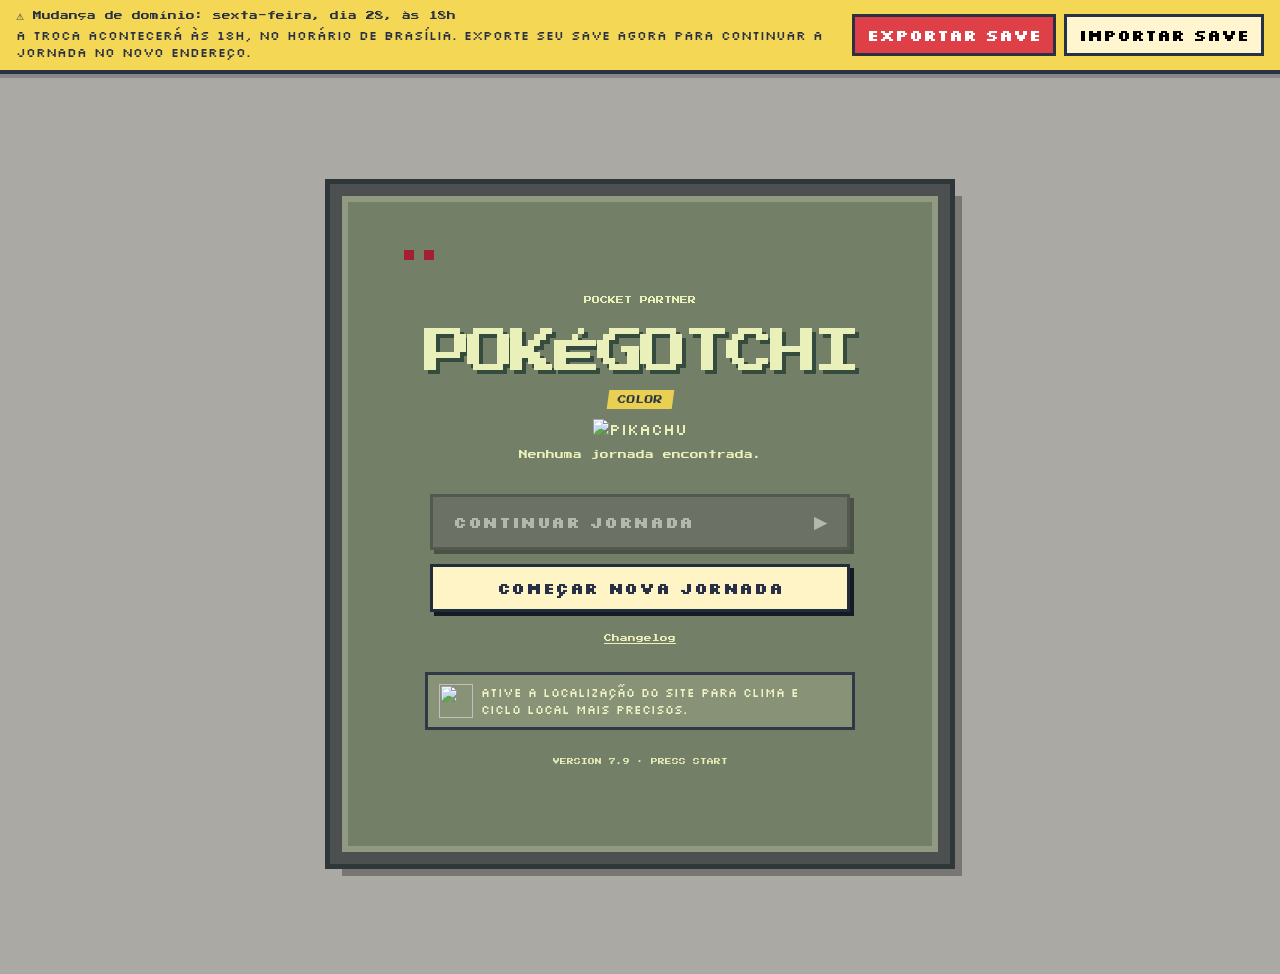
==== commit 2bf7fb24: "fix: iniciar jogo sem save no novo dominio" ====
--- a/index.html
+++ b/index.html
@@ -31,7 +31,7 @@
           <button id="changelog-button" class="title-link-button">Changelog</button>
         </div>
         <div class="location-notice"><img src="https://raw.githubusercontent.com/PokeAPI/sprites/master/sprites/items/town-map.png" alt=""> Ative a localização do site para clima e ciclo local mais precisos.</div>
-        <small class="title-version">VERSION 7.8 · PRESS START</small>
+        <small class="title-version">VERSION 7.9 · PRESS START</small>
       </div>
     </section>
     <section id="starter-screen" class="starter-screen hidden">
@@ -86,6 +86,6 @@
   </div>
 
   <dialog id="modal" class="modal"><button id="modal-close" class="modal-close" aria-label="Fechar">×</button><div id="modal-content"></div></dialog>
-  <script type="module" src="js/app.js?v=7.8"></script>
+  <script type="module" src="js/app.js?v=7.9"></script>
 </body>
 </html>
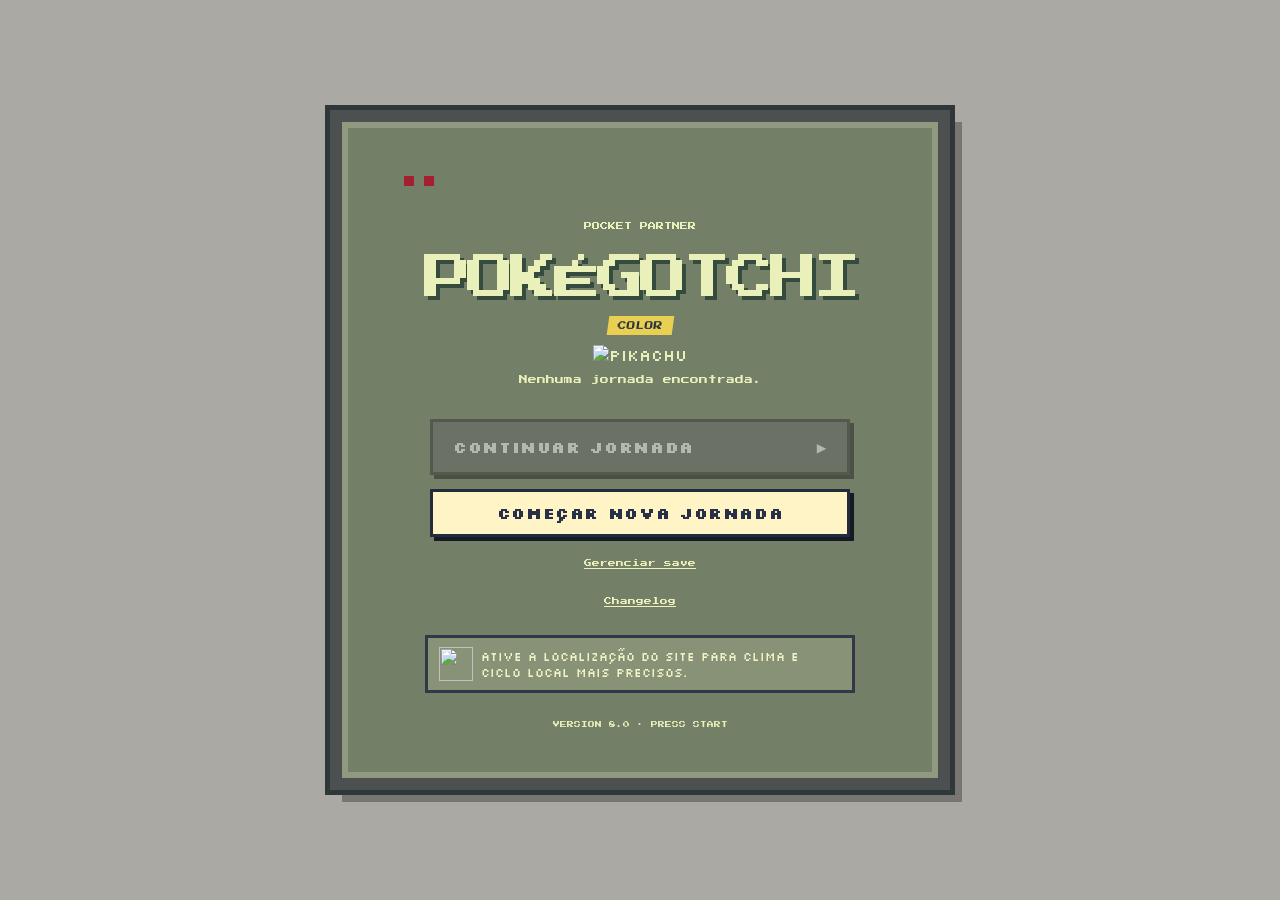
==== commit 3a3dcc6f: "feat: mover gerenciamento de save para opcoes" ====
--- a/index.html
+++ b/index.html
@@ -13,11 +13,7 @@
 </head>
 <body>
   <div id="toast" class="toast" role="status" aria-live="polite"></div>
-  <aside id="save-migration-warning" class="save-migration-warning" role="alert">
-    <div><strong>⚠ Mudança de domínio: sexta-feira, dia 28, às 18h</strong><span>A troca acontecerá às 18h, no horário de Brasília. Exporte seu save agora para continuar a jornada no novo endereço.</span></div>
-    <div class="save-migration-actions"><button id="export-save">Exportar save</button><button id="import-save">Importar save</button></div>
-    <input id="import-save-file" type="file" accept=".json,application/json" hidden>
-  </aside>
+  <input id="import-save-file" type="file" accept=".json,application/json" hidden>
   <div id="app">
     <section id="title-screen" class="title-screen">
       <div class="title-console">
@@ -28,10 +24,11 @@
         <div class="title-actions">
           <button id="continue-button" class="primary-button">Continuar jornada <span>▶</span></button>
           <button id="new-game-button" class="secondary-button">Começar nova jornada</button>
+          <button id="backup-button" class="title-link-button">Gerenciar save</button>
           <button id="changelog-button" class="title-link-button">Changelog</button>
         </div>
         <div class="location-notice"><img src="https://raw.githubusercontent.com/PokeAPI/sprites/master/sprites/items/town-map.png" alt=""> Ative a localização do site para clima e ciclo local mais precisos.</div>
-        <small class="title-version">VERSION 7.9 · PRESS START</small>
+        <small class="title-version">VERSION 8.0 · PRESS START</small>
       </div>
     </section>
     <section id="starter-screen" class="starter-screen hidden">
@@ -86,6 +83,6 @@
   </div>
 
   <dialog id="modal" class="modal"><button id="modal-close" class="modal-close" aria-label="Fechar">×</button><div id="modal-content"></div></dialog>
-  <script type="module" src="js/app.js?v=7.9"></script>
+  <script type="module" src="js/app.js?v=8.0"></script>
 </body>
 </html>
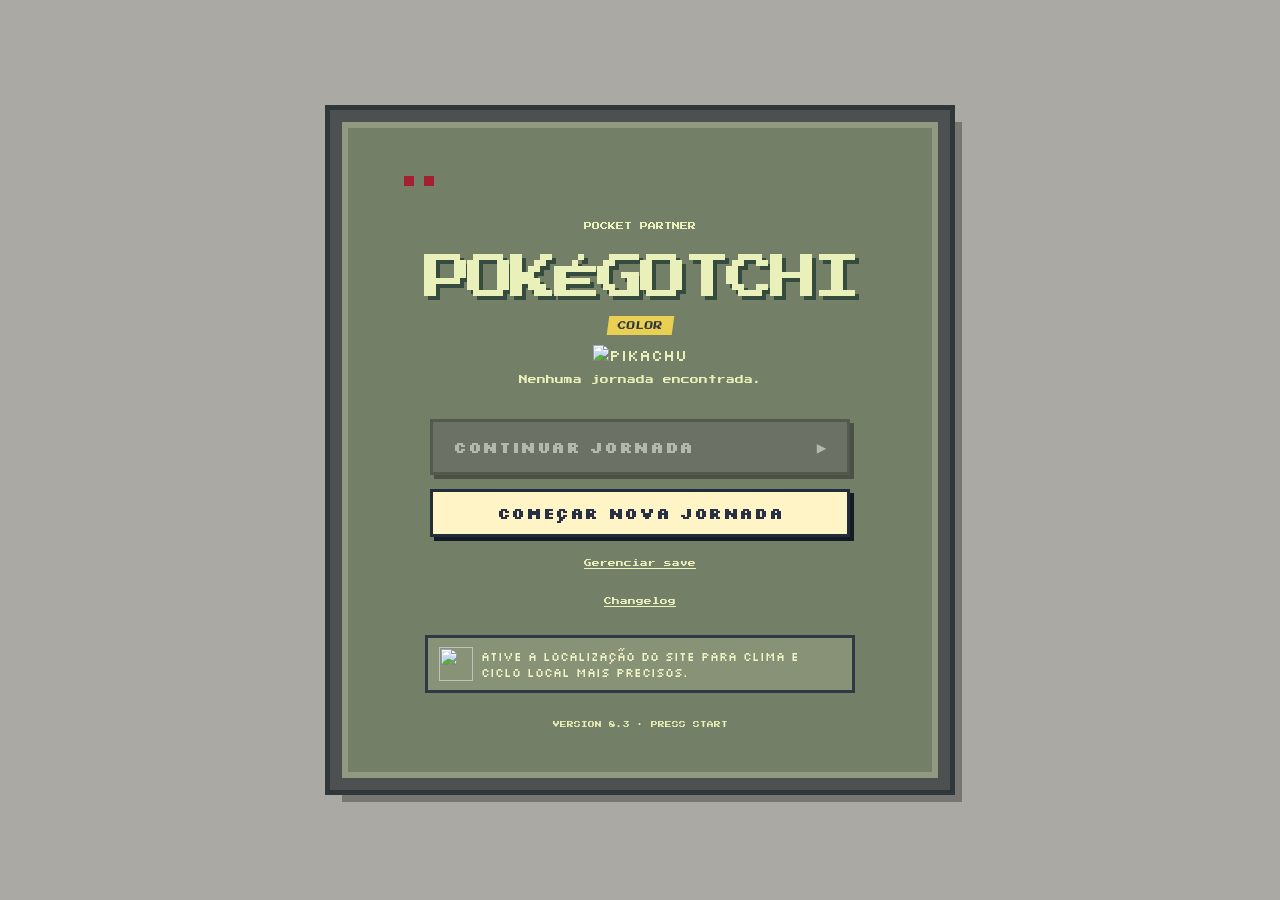
==== commit 4e4a3fa8: "Adiciona zonas de lazer e novas comidas" ====
--- a/index.html
+++ b/index.html
@@ -9,7 +9,7 @@
   <link rel="icon" href="favicon.png?v=6.0" type="image/png">
   <link rel="preconnect" href="https://raw.githubusercontent.com">
   <link rel="stylesheet" href="css/styles.css">
-  <link rel="stylesheet" href="css/retro.css?v=7.6">
+  <link rel="stylesheet" href="css/retro.css?v=8.2">
 </head>
 <body>
   <div id="toast" class="toast" role="status" aria-live="polite"></div>
@@ -28,7 +28,7 @@
           <button id="changelog-button" class="title-link-button">Changelog</button>
         </div>
         <div class="location-notice"><img src="https://raw.githubusercontent.com/PokeAPI/sprites/master/sprites/items/town-map.png" alt=""> Ative a localização do site para clima e ciclo local mais precisos.</div>
-        <small class="title-version">VERSION 8.0 · PRESS START</small>
+        <small class="title-version">VERSION 8.3 · PRESS START</small>
       </div>
     </section>
     <section id="starter-screen" class="starter-screen hidden">
@@ -83,6 +83,6 @@
   </div>
 
   <dialog id="modal" class="modal"><button id="modal-close" class="modal-close" aria-label="Fechar">×</button><div id="modal-content"></div></dialog>
-  <script type="module" src="js/app.js?v=8.0"></script>
+  <script type="module" src="js/app.js?v=8.3"></script>
 </body>
 </html>
--- a/css/retro.css
+++ b/css/retro.css
@@ -94,5 +94,11 @@
 .layout{grid-template-columns:224px 1fr}.sidebar{display:block;padding:10px;overflow-y:auto}.nav-group{margin:0 0 9px}.nav-group>b{display:block;margin:0 3px 5px;color:#f4d755;font:400 .39rem/1.4 'Press Start 2P';text-transform:uppercase}.nav-group>div{display:grid;grid-template-columns:repeat(2,minmax(0,1fr));gap:5px}.nav-item{width:100%;min-height:72px;padding:5px 2px;gap:1px}.nav-item .nav-sprite{display:block;width:44px;height:44px;background-image:url('../assets/navigation/navigation-sprites-preview-v1.png');background-repeat:no-repeat;background-size:220px 220px;background-position-x:var(--sprite-x);background-position-y:var(--sprite-y);image-rendering:pixelated}.nav-item[data-view="home"]{--sprite-x:0px;--sprite-y:-26px}.nav-item[data-view="profile"]{--sprite-x:-44px;--sprite-y:-26px}.nav-item[data-view="yard"]{--sprite-x:-88px;--sprite-y:-26px}.nav-item[data-view="events"]{--sprite-x:-132px;--sprite-y:-26px}.nav-item[data-view="breeding"]{--sprite-x:-176px;--sprite-y:-26px}.nav-item[data-view="games"]{--sprite-x:0px;--sprite-y:-81px}.nav-item[data-view="battle"]{--sprite-x:-44px;--sprite-y:-81px}.nav-item[data-view="missions"]{--sprite-x:-88px;--sprite-y:-81px}.nav-item[data-view="shop"]{--sprite-x:-132px;--sprite-y:-81px}.nav-item[data-view="inventory"]{--sprite-x:-176px;--sprite-y:-81px}.nav-item[data-view="codes"]{--sprite-x:0px;--sprite-y:-136px}.nav-item[data-view="rooms"]{--sprite-x:-44px;--sprite-y:-136px}.nav-item[data-view="furniture"]{--sprite-x:-88px;--sprite-y:-136px}.nav-item[data-view="status"]{--sprite-x:-132px;--sprite-y:-136px}.nav-item[data-view="dex"]{--sprite-x:-176px;--sprite-y:-136px}.nav-item.active .nav-sprite{filter:drop-shadow(2px 2px 0 rgba(41,49,66,.35))}
 @media(max-width:900px){.layout{grid-template-columns:1fr}.sidebar{display:grid;grid-template-rows:repeat(2,68px);grid-auto-flow:column;grid-auto-columns:64px;gap:4px;overflow-x:auto;overflow-y:hidden;padding:5px 7px}.nav-group{display:contents}.nav-group>b{display:none}.nav-group>div{display:contents}.nav-item{min-width:64px;width:64px;min-height:64px;padding:2px 1px}.nav-item .nav-sprite{width:38px;height:38px;background-size:190px 190px}.nav-item[data-view="home"]{--sprite-x:0px;--sprite-y:-22px}.nav-item[data-view="profile"]{--sprite-x:-38px;--sprite-y:-22px}.nav-item[data-view="yard"]{--sprite-x:-76px;--sprite-y:-22px}.nav-item[data-view="events"]{--sprite-x:-114px;--sprite-y:-22px}.nav-item[data-view="breeding"]{--sprite-x:-152px;--sprite-y:-22px}.nav-item[data-view="games"]{--sprite-x:0px;--sprite-y:-70px}.nav-item[data-view="battle"]{--sprite-x:-38px;--sprite-y:-70px}.nav-item[data-view="missions"]{--sprite-x:-76px;--sprite-y:-70px}.nav-item[data-view="shop"]{--sprite-x:-114px;--sprite-y:-70px}.nav-item[data-view="inventory"]{--sprite-x:-152px;--sprite-y:-70px}.nav-item[data-view="codes"]{--sprite-x:0px;--sprite-y:-117px}.nav-item[data-view="rooms"]{--sprite-x:-38px;--sprite-y:-117px}.nav-item[data-view="furniture"]{--sprite-x:-76px;--sprite-y:-117px}.nav-item[data-view="status"]{--sprite-x:-114px;--sprite-y:-117px}.nav-item[data-view="dex"]{--sprite-x:-152px;--sprite-y:-117px}.view-container{padding-bottom:156px}}
 
+/* v8.2: filtros dos quartos e zonas de lazer */
+.room-roster-filters{margin:16px 0}.leisure-locked,.leisure-section{margin-top:32px;border:4px solid #293142;background:#fff6cf;padding:16px;box-shadow:5px 5px 0 #293142}.leisure-locked{text-align:center}.leisure-locked>span{font-size:3rem}.leisure-locked>*{display:block;margin:9px auto}.leisure-heading,.leisure-controls{display:flex;align-items:center;justify-content:space-between;gap:12px}.leisure-heading h2,.leisure-heading p{margin:4px 0}.leisure-tabs{display:flex;gap:7px;overflow-x:auto;margin:14px 0}.leisure-tabs button{white-space:nowrap;border:3px solid #293142;background:#e1e8b8;padding:9px}.leisure-tabs button.active{background:#f4d755}.leisure-scene{position:relative;min-height:330px;overflow:hidden;border:5px solid #293142;background:linear-gradient(#8fc9dc 0 45%,#79b961 45% 78%,#5f963f 78%);box-shadow:inset 0 -22px 0 rgba(69,117,51,.28)}.leisure-scene:before{content:'☁️   ☁️';position:absolute;top:25px;left:12%;width:76%;font-size:2.3rem;word-spacing:180px;opacity:.75}.leisure-scene>p{position:absolute;inset:0;display:grid;place-items:center}.leisure-mon{position:absolute;left:var(--x);bottom:var(--y);z-index:2;display:grid;justify-items:center;animation:leisure-wander var(--duration) ease-in-out infinite alternate;animation-delay:var(--delay)}.leisure-mon.idle{animation:leisure-idle 3.2s ease-in-out infinite}.leisure-mon img{width:82px;height:82px;object-fit:contain;image-rendering:pixelated;filter:drop-shadow(5px 6px 0 rgba(35,55,34,.22))}.leisure-mon small{border:2px solid #293142;background:#fff6cf;padding:2px 4px;font-size:.42rem}.leisure-controls{margin:12px 0}.leisure-roster{display:grid;grid-template-columns:repeat(3,1fr);gap:8px}.leisure-roster article{display:grid;grid-template-columns:55px 1fr;align-items:center;gap:7px;border:3px solid #293142;background:#e1e8b8;padding:7px}.leisure-roster img,.leisure-picker img{width:55px;height:55px;object-fit:contain;image-rendering:pixelated}.leisure-roster span{display:grid}.leisure-roster button{font-size:.48rem}.leisure-picker{display:grid;grid-template-columns:repeat(3,1fr);gap:8px;margin-top:12px}.leisure-picker button{display:grid;justify-items:center;border:3px solid #293142;background:#e1e8b8;padding:8px}.leisure-picker>*{min-width:0}@keyframes leisure-wander{from{transform:translateX(-32px) scaleX(1)}49%{transform:translateX(0) scaleX(1)}50%{transform:translateX(0) scaleX(-1)}to{transform:translateX(32px) scaleX(-1)}}@keyframes leisure-idle{0%,100%{transform:translateY(0)}50%{transform:translateY(-5px)}}
+@media(max-width:700px){.leisure-heading,.leisure-controls{align-items:stretch;flex-direction:column}.leisure-scene{min-height:390px}.leisure-mon img{width:64px;height:64px}.leisure-roster,.leisure-picker{grid-template-columns:1fr 1fr}}
+.leisure-roster article>button{grid-column:1/-1}
+@keyframes leisure-wander{from{transform:translateX(-32px)}to{transform:translateX(32px)}}
+
 /* v6.0: Dungeon Infinita e Rota de Reide */
 .challenge-card{position:relative;background:#e1e8b8}.challenge-card.raid-card{background:#fff6cf}.challenge-card>small{display:block;margin:8px 0;color:#9e2934}.challenge-resume{max-width:620px;margin:35px auto;text-align:center}.challenge-resume .item-pixel{width:72px;height:72px}.challenge-resume button{margin:6px}.challenge-progress{height:14px;margin:0 0 13px;border:3px solid #293142;background:#fff6cf}.challenge-progress span{display:block;height:100%;background:linear-gradient(90deg,#62a84c,#f4d755,#df3f47)}.raid-capture{position:relative;max-width:620px;margin:25px auto;padding-top:290px;text-align:center}.raid-capture .wild-sprite{position:absolute;top:45px;left:50%;display:block;width:220px;height:220px;object-fit:contain;image-rendering:pixelated;margin:0 0 0 -110px}.raid-capture .capture-ring{top:25px;left:50%;margin:0 0 0 -130px}.raid-ball-count{display:flex;align-items:center;justify-content:center;gap:10px;margin:14px;font-size:1.3rem}.raid-ball-count .item-pixel{width:58px;height:58px}.raid-capture button{margin:5px}
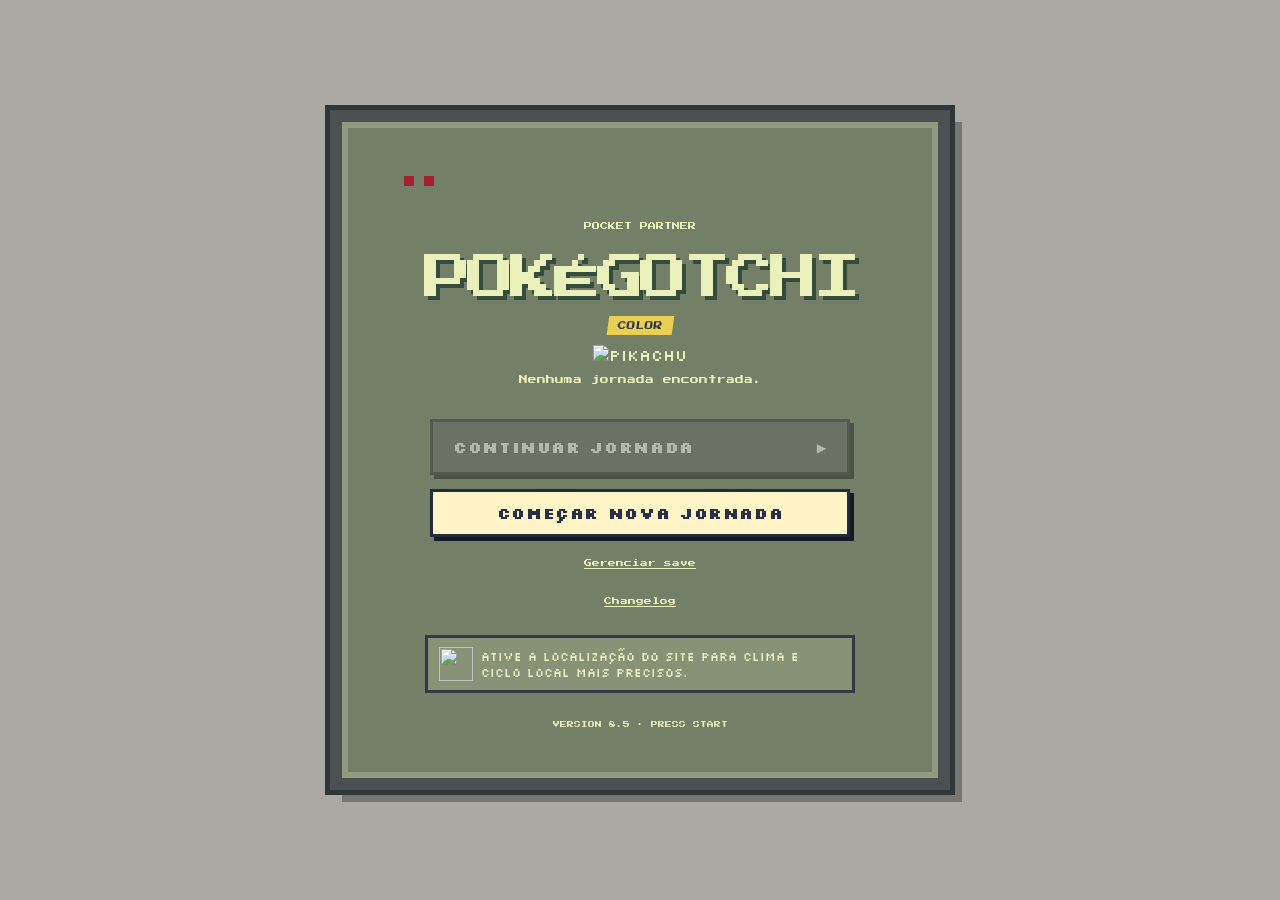
==== commit cc7021d7: "Cria aba de zonas e corrige Egg Groups" ====
--- a/index.html
+++ b/index.html
@@ -9,7 +9,7 @@
   <link rel="icon" href="favicon.png?v=6.0" type="image/png">
   <link rel="preconnect" href="https://raw.githubusercontent.com">
   <link rel="stylesheet" href="css/styles.css">
-  <link rel="stylesheet" href="css/retro.css?v=8.2">
+  <link rel="stylesheet" href="css/retro.css?v=8.5">
 </head>
 <body>
   <div id="toast" class="toast" role="status" aria-live="polite"></div>
@@ -28,7 +28,7 @@
           <button id="changelog-button" class="title-link-button">Changelog</button>
         </div>
         <div class="location-notice"><img src="https://raw.githubusercontent.com/PokeAPI/sprites/master/sprites/items/town-map.png" alt=""> Ative a localização do site para clima e ciclo local mais precisos.</div>
-        <small class="title-version">VERSION 8.3 · PRESS START</small>
+        <small class="title-version">VERSION 8.5 · PRESS START</small>
       </div>
     </section>
     <section id="starter-screen" class="starter-screen hidden">
@@ -59,6 +59,7 @@
             <button class="nav-item" data-view="furniture"><span class="nav-sprite"></span><em>Móveis</em></button>
             <button class="nav-item" data-view="inventory"><span class="nav-sprite"></span><em>Mochila</em></button>
             <button class="nav-item" data-view="yard"><span class="nav-sprite"></span><em>Quintal</em><i id="spawn-dot"></i></button>
+            <button class="nav-item" data-view="leisure"><span class="nav-sprite"></span><em>Zonas</em></button>
             <button class="nav-item" data-view="breeding"><span class="nav-sprite"></span><em>Breeding</em></button>
           </div></section>
           <section class="nav-group" aria-label="Atividades"><b>Atividades</b><div>
@@ -83,6 +84,6 @@
   </div>
 
   <dialog id="modal" class="modal"><button id="modal-close" class="modal-close" aria-label="Fechar">×</button><div id="modal-content"></div></dialog>
-  <script type="module" src="js/app.js?v=8.3"></script>
+  <script type="module" src="js/app.js?v=8.5"></script>
 </body>
 </html>
--- a/css/retro.css
+++ b/css/retro.css
@@ -99,6 +99,10 @@
 @media(max-width:700px){.leisure-heading,.leisure-controls{align-items:stretch;flex-direction:column}.leisure-scene{min-height:390px}.leisure-mon img{width:64px;height:64px}.leisure-roster,.leisure-picker{grid-template-columns:1fr 1fr}}
 .leisure-roster article>button{grid-column:1/-1}
 @keyframes leisure-wander{from{transform:translateX(-32px)}to{transform:translateX(32px)}}
+.nav-item[data-view="leisure"]{--sprite-x:-88px;--sprite-y:-26px}
+.leisure-zone-title{display:flex;align-items:center;justify-content:space-between;gap:12px;margin:12px 0}.leisure-zone-title h2{margin:0}.leisure-scene{min-height:400px;background-position:center;background-repeat:no-repeat;background-size:cover}.leisure-scene:before{display:none}.leisure-scene.leisure-day{background-image:url('../assets/leisure/day.png')}.leisure-scene.leisure-afternoon{background-image:url('../assets/leisure/afternoon.png')}.leisure-scene.leisure-night{background-image:url('../assets/leisure/night.png')}.leisure-mon img{width:112px;height:112px}.leisure-mon.busy{filter:grayscale(.45)}
+@media(max-width:900px){.nav-item[data-view="leisure"]{--sprite-x:-76px;--sprite-y:-22px}}
+@media(max-width:700px){.leisure-zone-title{align-items:stretch;flex-direction:column}.leisure-scene{min-height:440px}.leisure-mon img{width:88px;height:88px}}
 
 /* v6.0: Dungeon Infinita e Rota de Reide */
 .challenge-card{position:relative;background:#e1e8b8}.challenge-card.raid-card{background:#fff6cf}.challenge-card>small{display:block;margin:8px 0;color:#9e2934}.challenge-resume{max-width:620px;margin:35px auto;text-align:center}.challenge-resume .item-pixel{width:72px;height:72px}.challenge-resume button{margin:6px}.challenge-progress{height:14px;margin:0 0 13px;border:3px solid #293142;background:#fff6cf}.challenge-progress span{display:block;height:100%;background:linear-gradient(90deg,#62a84c,#f4d755,#df3f47)}.raid-capture{position:relative;max-width:620px;margin:25px auto;padding-top:290px;text-align:center}.raid-capture .wild-sprite{position:absolute;top:45px;left:50%;display:block;width:220px;height:220px;object-fit:contain;image-rendering:pixelated;margin:0 0 0 -110px}.raid-capture .capture-ring{top:25px;left:50%;margin:0 0 0 -130px}.raid-ball-count{display:flex;align-items:center;justify-content:center;gap:10px;margin:14px;font-size:1.3rem}.raid-ball-count .item-pixel{width:58px;height:58px}.raid-capture button{margin:5px}
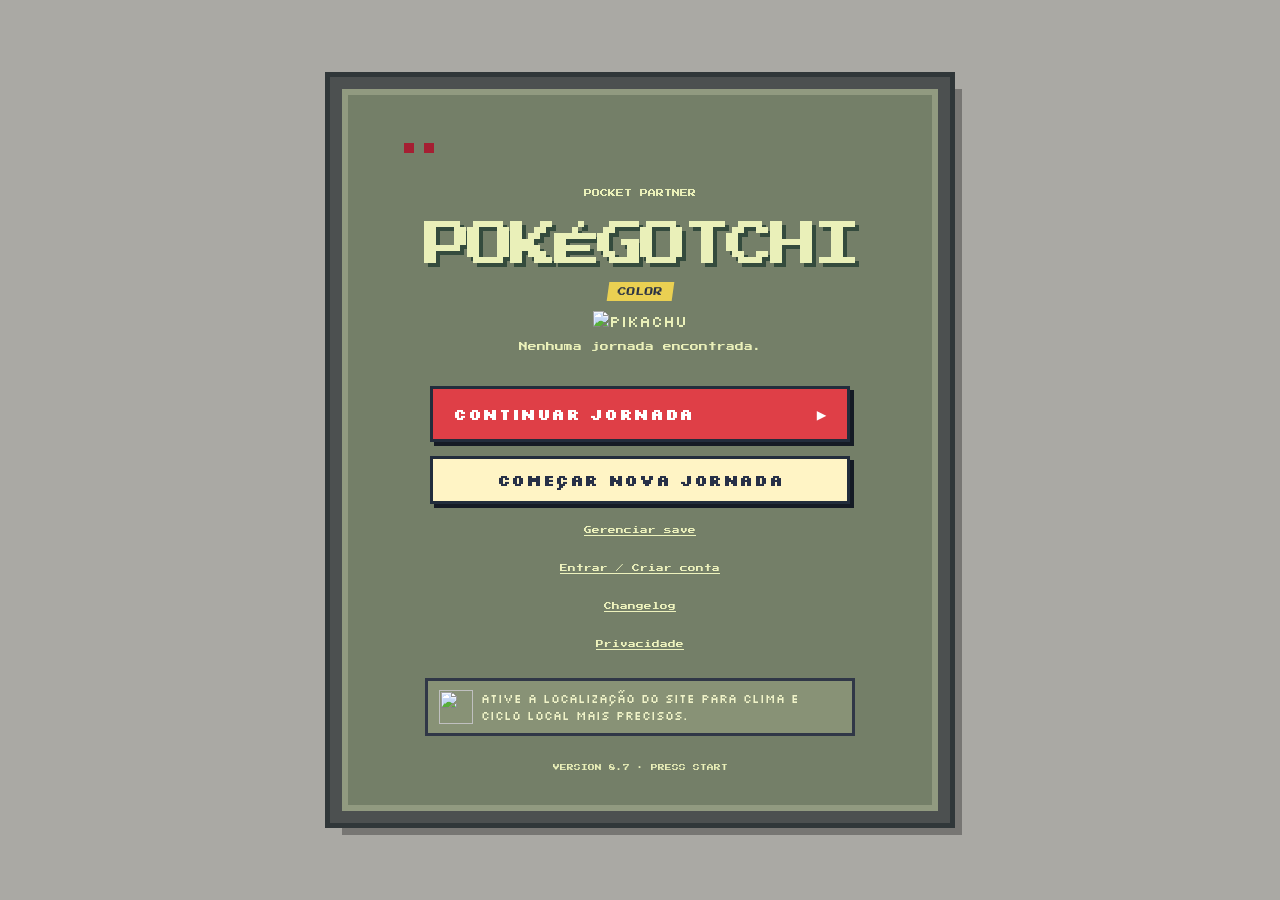
==== commit ec26f57f: "feat: adiciona contas e saves na nuvem" ====
--- a/index.html
+++ b/index.html
@@ -9,7 +9,7 @@
   <link rel="icon" href="favicon.png?v=6.0" type="image/png">
   <link rel="preconnect" href="https://raw.githubusercontent.com">
   <link rel="stylesheet" href="css/styles.css">
-  <link rel="stylesheet" href="css/retro.css?v=8.5">
+  <link rel="stylesheet" href="css/retro.css?v=8.7">
 </head>
 <body>
   <div id="toast" class="toast" role="status" aria-live="polite"></div>
@@ -25,10 +25,12 @@
           <button id="continue-button" class="primary-button">Continuar jornada <span>▶</span></button>
           <button id="new-game-button" class="secondary-button">Começar nova jornada</button>
           <button id="backup-button" class="title-link-button">Gerenciar save</button>
+          <button id="account-button" class="title-link-button">Entrar / Criar conta</button>
           <button id="changelog-button" class="title-link-button">Changelog</button>
+          <a class="title-link-button" href="privacidade.html">Privacidade</a>
         </div>
         <div class="location-notice"><img src="https://raw.githubusercontent.com/PokeAPI/sprites/master/sprites/items/town-map.png" alt=""> Ative a localização do site para clima e ciclo local mais precisos.</div>
-        <small class="title-version">VERSION 8.5 · PRESS START</small>
+        <small class="title-version">VERSION 8.7 · PRESS START</small>
       </div>
     </section>
     <section id="starter-screen" class="starter-screen hidden">
@@ -49,7 +51,7 @@
     <main id="game-screen" class="game-screen hidden">
       <header class="topbar">
         <a class="brand" href="#home" aria-label="Pokégotchi"><span class="brand-ball"></span><strong>POKÉGOTCHI</strong><small>COLOR</small></a>
-        <div class="top-resources"><span><img class="tiny-item" src="https://raw.githubusercontent.com/PokeAPI/sprites/master/sprites/items/coin-case.png" alt="PokéCoins"> <b id="coins-value">0</b></span><span><img class="tiny-item" src="https://raw.githubusercontent.com/PokeAPI/sprites/master/sprites/items/poke-ball.png" alt="Pokébolas"> <b id="balls-value">0</b></span><button id="help-button" class="icon-button" aria-label="Ajuda">?</button><button id="settings-button" class="icon-button" aria-label="Configurações">OPT</button></div>
+        <div class="top-resources"><span><img class="tiny-item" src="https://raw.githubusercontent.com/PokeAPI/sprites/master/sprites/items/coin-case.png" alt="PokéCoins"> <b id="coins-value">0</b></span><span><img class="tiny-item" src="https://raw.githubusercontent.com/PokeAPI/sprites/master/sprites/items/poke-ball.png" alt="Pokébolas"> <b id="balls-value">0</b></span><button id="cloud-account-button" class="icon-button cloud-account-button" aria-label="Conta e save na nuvem">Nuvem</button><button id="help-button" class="icon-button" aria-label="Ajuda">?</button><button id="settings-button" class="icon-button" aria-label="Configurações">OPT</button></div>
       </header>
       <div class="layout">
         <nav class="sidebar" aria-label="Principal">
@@ -84,6 +86,6 @@
   </div>
 
   <dialog id="modal" class="modal"><button id="modal-close" class="modal-close" aria-label="Fechar">×</button><div id="modal-content"></div></dialog>
-  <script type="module" src="js/app.js?v=8.5"></script>
+  <script type="module" src="js/app.js?v=8.7"></script>
 </body>
 </html>
--- a/css/retro.css
+++ b/css/retro.css
@@ -104,5 +104,13 @@
 @media(max-width:900px){.nav-item[data-view="leisure"]{--sprite-x:-76px;--sprite-y:-22px}}
 @media(max-width:700px){.leisure-zone-title{align-items:stretch;flex-direction:column}.leisure-scene{min-height:440px}.leisure-mon img{width:88px;height:88px}}
 
+/* v8.6: conta e save na nuvem */
+.cloud-account-button{min-width:70px}.cloud-account-button.cloud-saved{background:#62a84c;color:#fff}.cloud-account-button.cloud-warning{background:#f4d755;color:#293142}.cloud-account-panel,.cloud-auth-actions{display:grid;gap:10px}.cloud-account-panel{border:4px solid #293142;background:#e1e8b8;padding:16px}.cloud-auth-actions{grid-template-columns:1fr 1fr;margin-top:14px}.cloud-auth-actions button:last-child{grid-column:1/-1}.cloud-conflict-grid{display:grid;grid-template-columns:1fr 1fr;gap:12px;margin:16px 0}.cloud-conflict-grid section{display:grid;gap:10px;border:4px solid #293142;background:#e1e8b8;padding:14px}.cloud-conflict-grid p{min-height:64px}.cloud-conflict-grid button{align-self:end}@media(max-width:650px){.cloud-conflict-grid,.cloud-auth-actions{grid-template-columns:1fr}.cloud-auth-actions button:last-child{grid-column:auto}.cloud-account-button{min-width:54px;font-size:.55rem}}
+.modal:has(.cloud-auth-shell){width:min(900px,94vw);max-width:900px;padding:0;overflow:hidden;background:#fff3c6}.cloud-auth-shell{display:grid;grid-template-columns:.92fr 1.08fr;min-height:570px}.cloud-auth-showcase{position:relative;display:flex;flex-direction:column;justify-content:center;overflow:hidden;padding:42px 36px;color:#f4f1c2;background-color:#4e4a68;background-image:linear-gradient(rgba(255,255,255,.035) 2px,transparent 2px),linear-gradient(90deg,rgba(255,255,255,.035) 2px,transparent 2px),radial-gradient(circle at 50% 30%,#6d6292 0,#3b3b59 62%,#292f45 100%);background-size:18px 18px,18px 18px,100% 100%;border-right:6px solid #293142}.cloud-auth-showcase:after{content:'';position:absolute;inset:auto -50px -65px;width:230px;height:170px;border:5px solid rgba(245,211,75,.28);transform:rotate(-12deg)}.cloud-auth-kicker{position:relative;z-index:2;color:#f6d34b;font:400 .48rem/1.6 'Press Start 2P';letter-spacing:.04em}.cloud-auth-showcase h2,.cloud-auth-form h2{position:relative;z-index:2;margin:16px 0 10px;font:400 .84rem/1.65 'Press Start 2P'}.cloud-auth-showcase p{position:relative;z-index:2;margin:0;font-size:1.03rem;line-height:1.45}.cloud-auth-sprite-wrap{position:relative;display:grid;place-items:center;width:190px;height:190px;margin:10px auto}.cloud-auth-sprite-wrap img{position:relative;z-index:2;width:150px;height:150px;object-fit:contain;image-rendering:pixelated;filter:drop-shadow(8px 10px 0 rgba(20,18,38,.4));animation:cloud-auth-float 2.8s steps(4) infinite}.cloud-auth-flame{position:absolute;width:145px;height:145px;background:radial-gradient(circle,#f4da7b 0 8%,#9d83cf 30%,rgba(118,90,171,.25) 55%,transparent 70%);animation:cloud-auth-pulse 1.4s steps(3) infinite}.cloud-auth-save-note{position:relative;z-index:2;display:flex;align-items:center;gap:10px;margin-top:24px;border:3px solid #e9e4b4;background:rgba(24,28,49,.42);padding:11px}.cloud-auth-save-note span{color:#f6d34b}.cloud-auth-save-note small{font-size:.76rem;line-height:1.3}.cloud-auth-form{display:flex;flex-direction:column;justify-content:center;padding:42px 46px;background-color:#fff3c6;background-image:linear-gradient(rgba(91,67,38,.055) 1px,transparent 1px),linear-gradient(90deg,rgba(91,67,38,.055) 1px,transparent 1px);background-size:22px 22px}.cloud-auth-form>.cloud-auth-kicker{color:#a42e3a}.cloud-auth-form>p{margin:0 0 18px;color:#5c5962}.cloud-auth-tabs{display:grid;grid-template-columns:1fr 1fr;margin-bottom:18px;border:4px solid #293142;background:#293142;gap:3px}.cloud-auth-tabs button{border:0;background:#e0e5b6;color:#293142;padding:12px 8px;font:400 .46rem 'Press Start 2P'}.cloud-auth-tabs button.active{background:#e2474f;color:#fff}.cloud-auth-field{display:grid;gap:7px;margin-bottom:13px;color:#293142;font:400 .43rem 'Press Start 2P'}.cloud-auth-field input{width:100%;box-sizing:border-box;border:4px solid #293142;background:#fffdf0;padding:13px 12px;font:400 .9rem 'Silkscreen';outline:none}.cloud-auth-field input:focus{border-color:#df3f47;box-shadow:3px 3px 0 #df3f47}.cloud-auth-submit{width:100%;margin-top:5px;padding:14px}.cloud-auth-reset{align-self:center;border:0;background:transparent;color:#9e2934;text-decoration:underline;margin:13px 0 0;padding:5px}.cloud-auth-security{display:flex;align-items:center;gap:9px;margin-top:18px;border-top:3px double #8d805d;padding-top:13px;color:#625d50}.cloud-auth-security span{color:#62a84c}.cloud-auth-security small{font-size:.72rem;line-height:1.25}@keyframes cloud-auth-float{0%,100%{transform:translateY(0)}50%{transform:translateY(-7px)}}@keyframes cloud-auth-pulse{0%,100%{transform:scale(.92);opacity:.65}50%{transform:scale(1.08);opacity:1}}@media(max-width:700px){.modal:has(.cloud-auth-shell){width:min(94vw,520px);max-height:92vh;overflow:auto}.cloud-auth-shell{grid-template-columns:1fr}.cloud-auth-showcase{min-height:230px;padding:25px 24px;border-right:0;border-bottom:6px solid #293142;text-align:center}.cloud-auth-sprite-wrap{width:110px;height:110px;margin:0 auto}.cloud-auth-sprite-wrap img{width:100px;height:100px}.cloud-auth-flame{width:100px;height:100px}.cloud-auth-showcase h2{margin:6px 0;font-size:.65rem}.cloud-auth-showcase p{font-size:.83rem}.cloud-auth-save-note{display:none}.cloud-auth-form{padding:28px 22px}.cloud-auth-form h2{font-size:.7rem}}
+
+.cloud-auth-divider{display:flex;align-items:center;gap:10px;margin:16px 0 12px;color:#756d5c;font:400 .38rem 'Press Start 2P'}.cloud-auth-divider:before,.cloud-auth-divider:after{content:'';height:2px;flex:1;background:#968b6e}.cloud-auth-divider span{white-space:nowrap}.cloud-auth-google{display:flex;align-items:center;justify-content:center;gap:12px;width:100%;border:4px solid #293142;background:#fff;padding:11px;color:#293142;box-shadow:4px 4px 0 #151b25;font:400 .48rem 'Press Start 2P'}.cloud-auth-google:hover{background:#eef1d2}.cloud-auth-google:active{transform:translate(3px,3px);box-shadow:1px 1px 0 #151b25}.cloud-auth-google img{width:24px;height:24px}.cloud-auth-confirm[hidden]{display:none}
+.analytics-consent{position:fixed;z-index:1000;right:22px;bottom:22px;display:grid;grid-template-columns:1fr auto;align-items:center;gap:20px;width:min(760px,calc(100vw - 44px));box-sizing:border-box;border:5px solid #293142;outline:4px solid #f2dda8;background:#fff3c6;padding:18px 20px;box-shadow:8px 8px 0 rgba(0,0,0,.38);color:#293142}.analytics-consent b{font:400 .55rem/1.5 'Press Start 2P'}.analytics-consent p{margin:8px 0 0;line-height:1.35}.analytics-consent-actions{display:flex;gap:10px;white-space:nowrap}.analytics-consent-actions button{border:3px solid #293142;padding:11px 13px}.analytics-consent-actions>button:first-child{background:#e1e8b8}.analytics-consent-actions .primary-button{box-shadow:3px 3px 0 #151b25}@media(max-width:700px){.analytics-consent{right:12px;bottom:12px;grid-template-columns:1fr;width:calc(100vw - 24px);padding:15px}.analytics-consent b{font-size:.46rem}.analytics-consent p{font-size:.82rem}.analytics-consent-actions{display:grid;grid-template-columns:1fr 1fr}.analytics-consent-actions button{white-space:normal}}
+.cloud-policy-link{display:block;text-align:center;color:#293142;text-decoration:underline}.cloud-delete-account{margin-top:8px}.delete-account-panel{display:grid;gap:14px;max-width:590px;text-align:center}.delete-account-panel h2{line-height:1.6}.delete-account-panel>p{margin:0;line-height:1.45}.delete-account-icon{display:grid;place-items:center;width:58px;height:58px;margin:auto;border:5px solid #293142;background:#df3f47;color:#fff;box-shadow:5px 5px 0 #912b35;font:400 1.3rem 'Press Start 2P'}.delete-local-choice{display:flex;align-items:center;gap:10px;border:4px solid #293142;background:#fff8d8;padding:13px;text-align:left}.delete-local-choice input{width:22px;height:22px;accent-color:#df3f47}.delete-account-panel .danger-button{padding:14px}.delete-account-panel .danger-button:disabled{opacity:.45;filter:grayscale(1)}.delete-account-panel>a{color:#293142}.privacy-body{min-height:100vh;padding:34px 18px;background-color:#253044}.privacy-page{width:min(920px,100%);margin:auto;border:7px solid #293142;outline:5px solid #e6d49e;background:#f2ddb2;box-shadow:12px 12px 0 rgba(0,0,0,.4)}.privacy-header{padding:34px;background:#737f68;color:#edf2bd;border-bottom:7px solid #293142}.privacy-header>span{font:400 .48rem 'Press Start 2P';color:#f6d34b}.privacy-header h1{margin:16px 0;font:400 clamp(1rem,3vw,1.55rem)/1.5 'Press Start 2P'}.privacy-header p{margin:0}.privacy-nav,.privacy-footer{padding:16px 28px;background:#30384f}.privacy-nav a,.privacy-footer a{color:#f4e9b6;font:400 .48rem 'Press Start 2P'}.privacy-content{display:grid;gap:17px;padding:28px;background-image:linear-gradient(rgba(91,67,38,.055) 1px,transparent 1px),linear-gradient(90deg,rgba(91,67,38,.055) 1px,transparent 1px);background-size:22px 22px}.privacy-content section{border:4px solid #293142;background:#fff6cf;padding:18px;box-shadow:5px 5px 0 rgba(41,49,66,.22)}.privacy-content h2{margin:0 0 12px;font:400 .62rem/1.6 'Press Start 2P'}.privacy-content p,.privacy-content li{line-height:1.55}.privacy-content ul{margin-bottom:0;padding-left:24px}.privacy-content a{color:#9e2934}.privacy-footer{text-align:center}@media(max-width:600px){.privacy-body{padding:14px 10px}.privacy-header{padding:24px 18px}.privacy-content{padding:16px}.privacy-content section{padding:14px}.privacy-content h2{font-size:.52rem}}
+
 /* v6.0: Dungeon Infinita e Rota de Reide */
 .challenge-card{position:relative;background:#e1e8b8}.challenge-card.raid-card{background:#fff6cf}.challenge-card>small{display:block;margin:8px 0;color:#9e2934}.challenge-resume{max-width:620px;margin:35px auto;text-align:center}.challenge-resume .item-pixel{width:72px;height:72px}.challenge-resume button{margin:6px}.challenge-progress{height:14px;margin:0 0 13px;border:3px solid #293142;background:#fff6cf}.challenge-progress span{display:block;height:100%;background:linear-gradient(90deg,#62a84c,#f4d755,#df3f47)}.raid-capture{position:relative;max-width:620px;margin:25px auto;padding-top:290px;text-align:center}.raid-capture .wild-sprite{position:absolute;top:45px;left:50%;display:block;width:220px;height:220px;object-fit:contain;image-rendering:pixelated;margin:0 0 0 -110px}.raid-capture .capture-ring{top:25px;left:50%;margin:0 0 0 -130px}.raid-ball-count{display:flex;align-items:center;justify-content:center;gap:10px;margin:14px;font-size:1.3rem}.raid-ball-count .item-pixel{width:58px;height:58px}.raid-capture button{margin:5px}
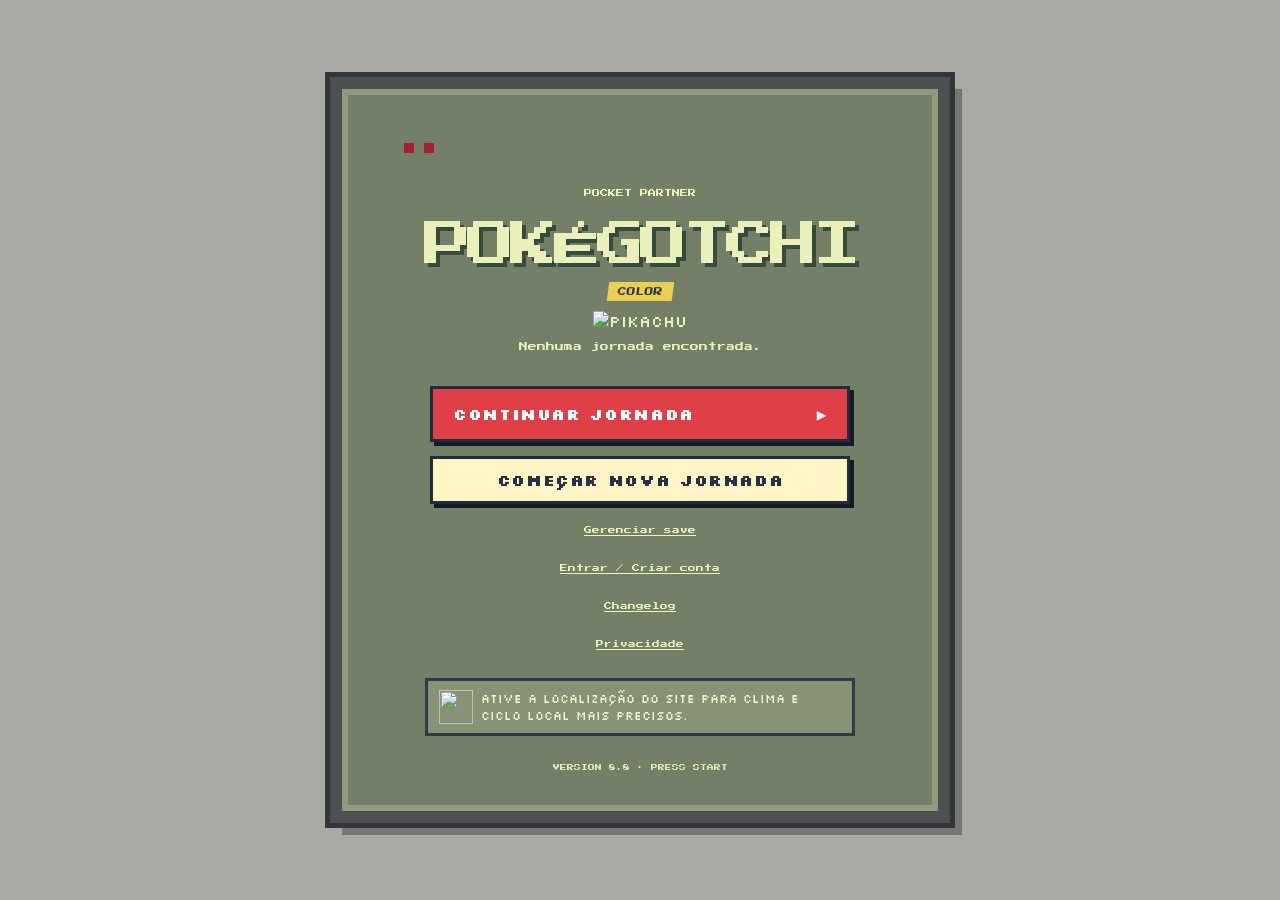
==== commit 5a4a87c5: "fix: exibe mensagens no cadastro" ====
--- a/index.html
+++ b/index.html
@@ -30,7 +30,7 @@
           <a class="title-link-button" href="privacidade.html">Privacidade</a>
         </div>
         <div class="location-notice"><img src="https://raw.githubusercontent.com/PokeAPI/sprites/master/sprites/items/town-map.png" alt=""> Ative a localização do site para clima e ciclo local mais precisos.</div>
-        <small class="title-version">VERSION 8.7 · PRESS START</small>
+        <small class="title-version">VERSION 8.8 · PRESS START</small>
       </div>
     </section>
     <section id="starter-screen" class="starter-screen hidden">
@@ -86,6 +86,6 @@
   </div>
 
   <dialog id="modal" class="modal"><button id="modal-close" class="modal-close" aria-label="Fechar">×</button><div id="modal-content"></div></dialog>
-  <script type="module" src="js/app.js?v=8.7"></script>
+  <script type="module" src="js/app.js?v=8.8"></script>
 </body>
 </html>
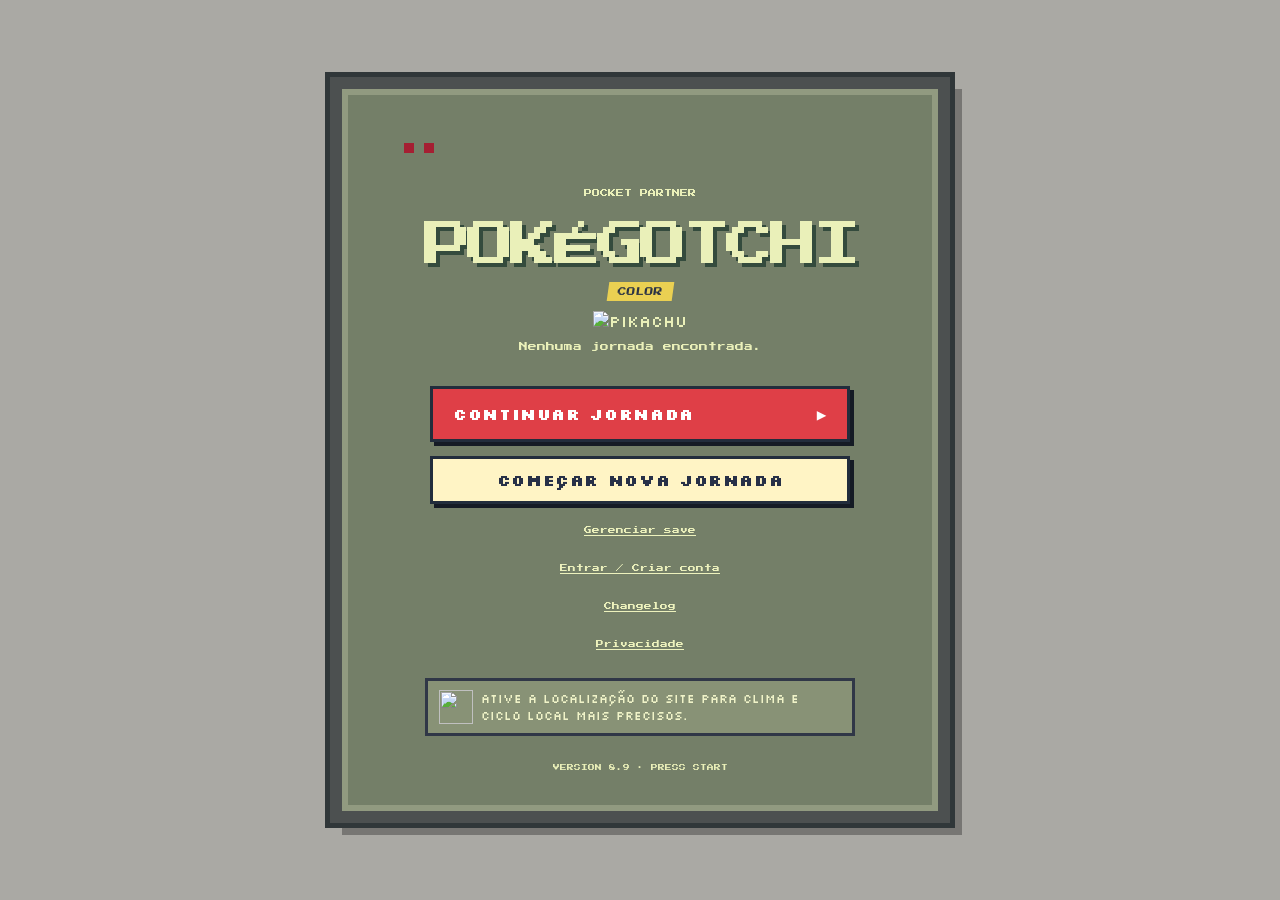
==== commit 62454842: "feat: adiciona protecao Turnstile na autenticacao" ====
--- a/index.html
+++ b/index.html
@@ -9,7 +9,8 @@
   <link rel="icon" href="favicon.png?v=6.0" type="image/png">
   <link rel="preconnect" href="https://raw.githubusercontent.com">
   <link rel="stylesheet" href="css/styles.css">
-  <link rel="stylesheet" href="css/retro.css?v=8.7">
+  <link rel="preconnect" href="https://challenges.cloudflare.com">
+  <link rel="stylesheet" href="css/retro.css?v=8.9.2">
 </head>
 <body>
   <div id="toast" class="toast" role="status" aria-live="polite"></div>
@@ -30,7 +31,7 @@
           <a class="title-link-button" href="privacidade.html">Privacidade</a>
         </div>
         <div class="location-notice"><img src="https://raw.githubusercontent.com/PokeAPI/sprites/master/sprites/items/town-map.png" alt=""> Ative a localização do site para clima e ciclo local mais precisos.</div>
-        <small class="title-version">VERSION 8.8 · PRESS START</small>
+        <small class="title-version">VERSION 8.9 · PRESS START</small>
       </div>
     </section>
     <section id="starter-screen" class="starter-screen hidden">
@@ -86,6 +87,7 @@
   </div>
 
   <dialog id="modal" class="modal"><button id="modal-close" class="modal-close" aria-label="Fechar">×</button><div id="modal-content"></div></dialog>
-  <script type="module" src="js/app.js?v=8.8"></script>
+  <script src="https://challenges.cloudflare.com/turnstile/v0/api.js?render=explicit" defer></script>
+  <script type="module" src="js/app.js?v=8.9.2"></script>
 </body>
 </html>
--- a/css/retro.css
+++ b/css/retro.css
@@ -109,6 +109,8 @@
 .modal:has(.cloud-auth-shell){width:min(900px,94vw);max-width:900px;padding:0;overflow:hidden;background:#fff3c6}.cloud-auth-shell{display:grid;grid-template-columns:.92fr 1.08fr;min-height:570px}.cloud-auth-showcase{position:relative;display:flex;flex-direction:column;justify-content:center;overflow:hidden;padding:42px 36px;color:#f4f1c2;background-color:#4e4a68;background-image:linear-gradient(rgba(255,255,255,.035) 2px,transparent 2px),linear-gradient(90deg,rgba(255,255,255,.035) 2px,transparent 2px),radial-gradient(circle at 50% 30%,#6d6292 0,#3b3b59 62%,#292f45 100%);background-size:18px 18px,18px 18px,100% 100%;border-right:6px solid #293142}.cloud-auth-showcase:after{content:'';position:absolute;inset:auto -50px -65px;width:230px;height:170px;border:5px solid rgba(245,211,75,.28);transform:rotate(-12deg)}.cloud-auth-kicker{position:relative;z-index:2;color:#f6d34b;font:400 .48rem/1.6 'Press Start 2P';letter-spacing:.04em}.cloud-auth-showcase h2,.cloud-auth-form h2{position:relative;z-index:2;margin:16px 0 10px;font:400 .84rem/1.65 'Press Start 2P'}.cloud-auth-showcase p{position:relative;z-index:2;margin:0;font-size:1.03rem;line-height:1.45}.cloud-auth-sprite-wrap{position:relative;display:grid;place-items:center;width:190px;height:190px;margin:10px auto}.cloud-auth-sprite-wrap img{position:relative;z-index:2;width:150px;height:150px;object-fit:contain;image-rendering:pixelated;filter:drop-shadow(8px 10px 0 rgba(20,18,38,.4));animation:cloud-auth-float 2.8s steps(4) infinite}.cloud-auth-flame{position:absolute;width:145px;height:145px;background:radial-gradient(circle,#f4da7b 0 8%,#9d83cf 30%,rgba(118,90,171,.25) 55%,transparent 70%);animation:cloud-auth-pulse 1.4s steps(3) infinite}.cloud-auth-save-note{position:relative;z-index:2;display:flex;align-items:center;gap:10px;margin-top:24px;border:3px solid #e9e4b4;background:rgba(24,28,49,.42);padding:11px}.cloud-auth-save-note span{color:#f6d34b}.cloud-auth-save-note small{font-size:.76rem;line-height:1.3}.cloud-auth-form{display:flex;flex-direction:column;justify-content:center;padding:42px 46px;background-color:#fff3c6;background-image:linear-gradient(rgba(91,67,38,.055) 1px,transparent 1px),linear-gradient(90deg,rgba(91,67,38,.055) 1px,transparent 1px);background-size:22px 22px}.cloud-auth-form>.cloud-auth-kicker{color:#a42e3a}.cloud-auth-form>p{margin:0 0 18px;color:#5c5962}.cloud-auth-tabs{display:grid;grid-template-columns:1fr 1fr;margin-bottom:18px;border:4px solid #293142;background:#293142;gap:3px}.cloud-auth-tabs button{border:0;background:#e0e5b6;color:#293142;padding:12px 8px;font:400 .46rem 'Press Start 2P'}.cloud-auth-tabs button.active{background:#e2474f;color:#fff}.cloud-auth-field{display:grid;gap:7px;margin-bottom:13px;color:#293142;font:400 .43rem 'Press Start 2P'}.cloud-auth-field input{width:100%;box-sizing:border-box;border:4px solid #293142;background:#fffdf0;padding:13px 12px;font:400 .9rem 'Silkscreen';outline:none}.cloud-auth-field input:focus{border-color:#df3f47;box-shadow:3px 3px 0 #df3f47}.cloud-auth-submit{width:100%;margin-top:5px;padding:14px}.cloud-auth-reset{align-self:center;border:0;background:transparent;color:#9e2934;text-decoration:underline;margin:13px 0 0;padding:5px}.cloud-auth-security{display:flex;align-items:center;gap:9px;margin-top:18px;border-top:3px double #8d805d;padding-top:13px;color:#625d50}.cloud-auth-security span{color:#62a84c}.cloud-auth-security small{font-size:.72rem;line-height:1.25}@keyframes cloud-auth-float{0%,100%{transform:translateY(0)}50%{transform:translateY(-7px)}}@keyframes cloud-auth-pulse{0%,100%{transform:scale(.92);opacity:.65}50%{transform:scale(1.08);opacity:1}}@media(max-width:700px){.modal:has(.cloud-auth-shell){width:min(94vw,520px);max-height:92vh;overflow:auto}.cloud-auth-shell{grid-template-columns:1fr}.cloud-auth-showcase{min-height:230px;padding:25px 24px;border-right:0;border-bottom:6px solid #293142;text-align:center}.cloud-auth-sprite-wrap{width:110px;height:110px;margin:0 auto}.cloud-auth-sprite-wrap img{width:100px;height:100px}.cloud-auth-flame{width:100px;height:100px}.cloud-auth-showcase h2{margin:6px 0;font-size:.65rem}.cloud-auth-showcase p{font-size:.83rem}.cloud-auth-save-note{display:none}.cloud-auth-form{padding:28px 22px}.cloud-auth-form h2{font-size:.7rem}}
 
 .cloud-auth-divider{display:flex;align-items:center;gap:10px;margin:16px 0 12px;color:#756d5c;font:400 .38rem 'Press Start 2P'}.cloud-auth-divider:before,.cloud-auth-divider:after{content:'';height:2px;flex:1;background:#968b6e}.cloud-auth-divider span{white-space:nowrap}.cloud-auth-google{display:flex;align-items:center;justify-content:center;gap:12px;width:100%;border:4px solid #293142;background:#fff;padding:11px;color:#293142;box-shadow:4px 4px 0 #151b25;font:400 .48rem 'Press Start 2P'}.cloud-auth-google:hover{background:#eef1d2}.cloud-auth-google:active{transform:translate(3px,3px);box-shadow:1px 1px 0 #151b25}.cloud-auth-google img{width:24px;height:24px}.cloud-auth-confirm[hidden]{display:none}
+.cloud-turnstile{display:flex;align-items:center;justify-content:center;min-height:65px;margin:3px 0 10px;overflow:hidden}.cloud-turnstile small{color:#756d5c;text-align:center;font-size:.68rem}.cloud-turnstile iframe{max-width:100%}@media(max-width:420px){.cloud-turnstile{justify-content:flex-start;transform-origin:left center}.cloud-auth-form{overflow:hidden}}
+.modal:has(.cloud-auth-shell){max-height:92vh;overflow:auto}
 .analytics-consent{position:fixed;z-index:1000;right:22px;bottom:22px;display:grid;grid-template-columns:1fr auto;align-items:center;gap:20px;width:min(760px,calc(100vw - 44px));box-sizing:border-box;border:5px solid #293142;outline:4px solid #f2dda8;background:#fff3c6;padding:18px 20px;box-shadow:8px 8px 0 rgba(0,0,0,.38);color:#293142}.analytics-consent b{font:400 .55rem/1.5 'Press Start 2P'}.analytics-consent p{margin:8px 0 0;line-height:1.35}.analytics-consent-actions{display:flex;gap:10px;white-space:nowrap}.analytics-consent-actions button{border:3px solid #293142;padding:11px 13px}.analytics-consent-actions>button:first-child{background:#e1e8b8}.analytics-consent-actions .primary-button{box-shadow:3px 3px 0 #151b25}@media(max-width:700px){.analytics-consent{right:12px;bottom:12px;grid-template-columns:1fr;width:calc(100vw - 24px);padding:15px}.analytics-consent b{font-size:.46rem}.analytics-consent p{font-size:.82rem}.analytics-consent-actions{display:grid;grid-template-columns:1fr 1fr}.analytics-consent-actions button{white-space:normal}}
 .cloud-policy-link{display:block;text-align:center;color:#293142;text-decoration:underline}.cloud-delete-account{margin-top:8px}.delete-account-panel{display:grid;gap:14px;max-width:590px;text-align:center}.delete-account-panel h2{line-height:1.6}.delete-account-panel>p{margin:0;line-height:1.45}.delete-account-icon{display:grid;place-items:center;width:58px;height:58px;margin:auto;border:5px solid #293142;background:#df3f47;color:#fff;box-shadow:5px 5px 0 #912b35;font:400 1.3rem 'Press Start 2P'}.delete-local-choice{display:flex;align-items:center;gap:10px;border:4px solid #293142;background:#fff8d8;padding:13px;text-align:left}.delete-local-choice input{width:22px;height:22px;accent-color:#df3f47}.delete-account-panel .danger-button{padding:14px}.delete-account-panel .danger-button:disabled{opacity:.45;filter:grayscale(1)}.delete-account-panel>a{color:#293142}.privacy-body{min-height:100vh;padding:34px 18px;background-color:#253044}.privacy-page{width:min(920px,100%);margin:auto;border:7px solid #293142;outline:5px solid #e6d49e;background:#f2ddb2;box-shadow:12px 12px 0 rgba(0,0,0,.4)}.privacy-header{padding:34px;background:#737f68;color:#edf2bd;border-bottom:7px solid #293142}.privacy-header>span{font:400 .48rem 'Press Start 2P';color:#f6d34b}.privacy-header h1{margin:16px 0;font:400 clamp(1rem,3vw,1.55rem)/1.5 'Press Start 2P'}.privacy-header p{margin:0}.privacy-nav,.privacy-footer{padding:16px 28px;background:#30384f}.privacy-nav a,.privacy-footer a{color:#f4e9b6;font:400 .48rem 'Press Start 2P'}.privacy-content{display:grid;gap:17px;padding:28px;background-image:linear-gradient(rgba(91,67,38,.055) 1px,transparent 1px),linear-gradient(90deg,rgba(91,67,38,.055) 1px,transparent 1px);background-size:22px 22px}.privacy-content section{border:4px solid #293142;background:#fff6cf;padding:18px;box-shadow:5px 5px 0 rgba(41,49,66,.22)}.privacy-content h2{margin:0 0 12px;font:400 .62rem/1.6 'Press Start 2P'}.privacy-content p,.privacy-content li{line-height:1.55}.privacy-content ul{margin-bottom:0;padding-left:24px}.privacy-content a{color:#9e2934}.privacy-footer{text-align:center}@media(max-width:600px){.privacy-body{padding:14px 10px}.privacy-header{padding:24px 18px}.privacy-content{padding:16px}.privacy-content section{padding:14px}.privacy-content h2{font-size:.52rem}}
 
